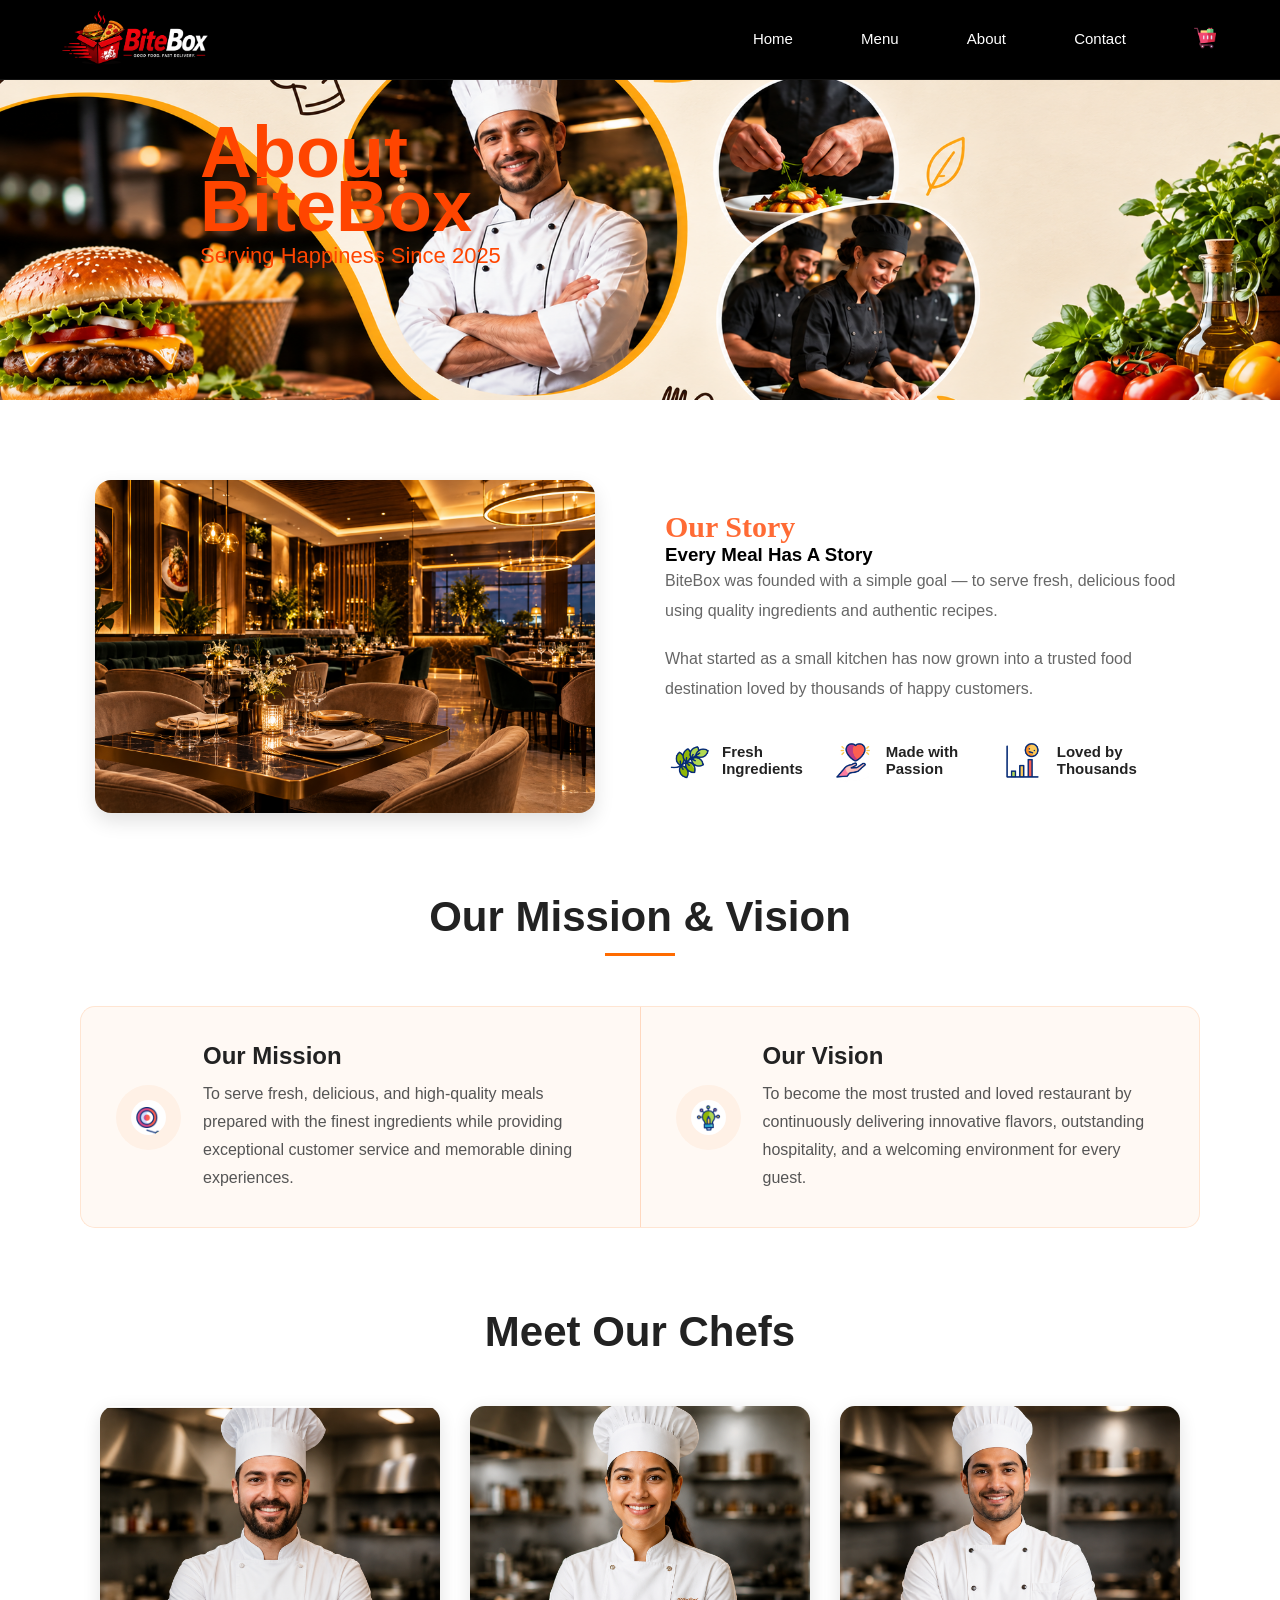
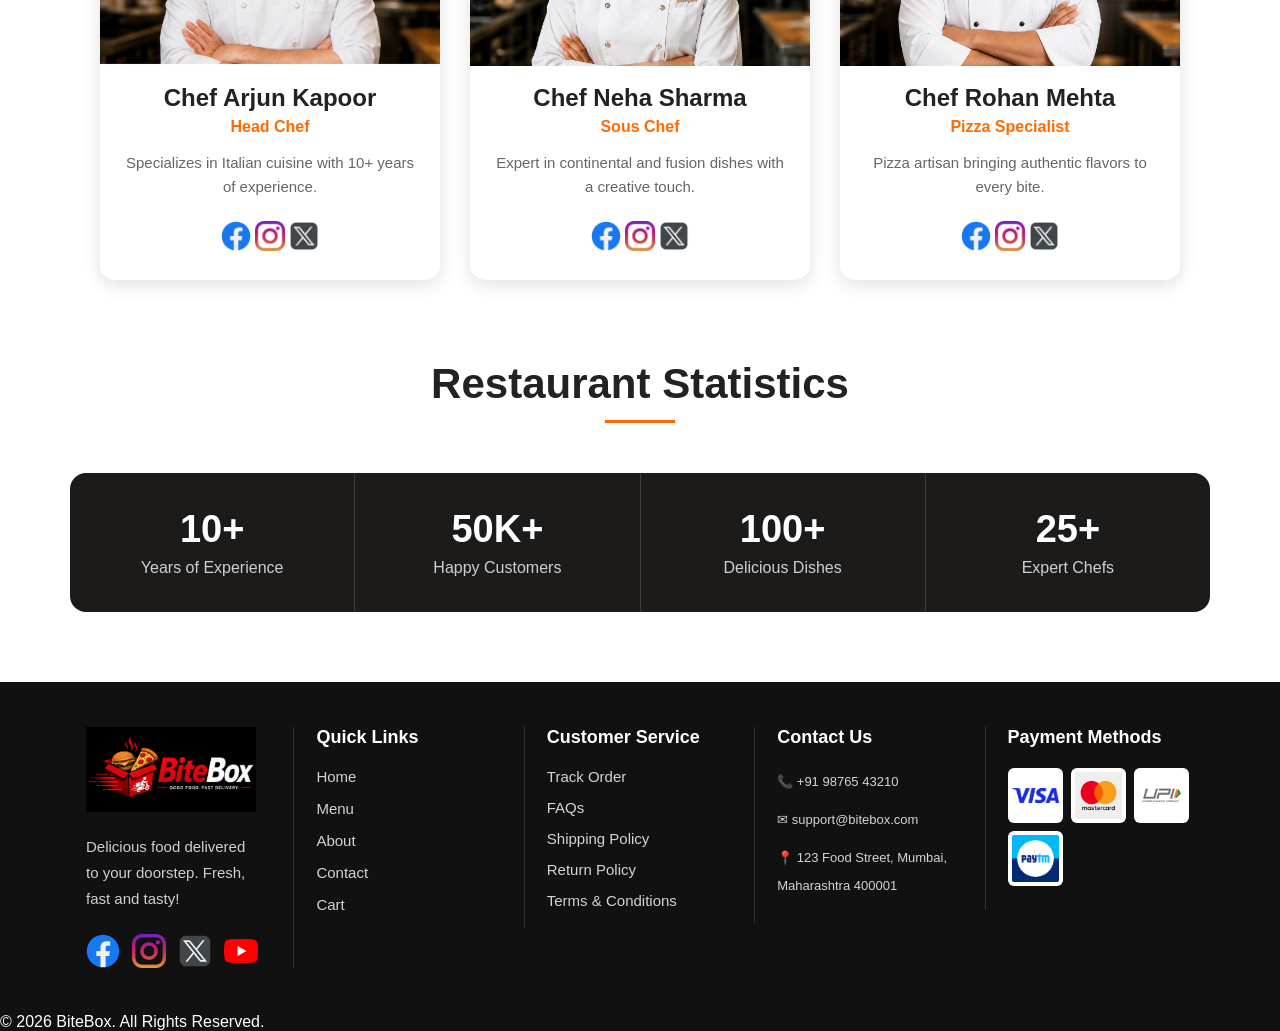
==== about.html @ 3159fd28 "Initial commit" ====
<!DOCTYPE html>
<html lang="en">


<head>
    <meta charset="UTF-8">
    <meta name="viewport" content="width=device-width, initial-scale=1.0">
    <title>About - BiteBox</title>
    <link rel="stylesheet" href="css/style.css">
</head>


<body>
    <header>
        <!--Restaurant Name-->
        <img src="assets/images/logo.png" alt="BiteBox Logo" width="150">


        <!--Navigation Menu-->
        <nav>
            <a href="index.html">Home</a>
            |
            <a href="menu.html">Menu</a>
            |
            <a href="about.html">About</a>
            |
            <a href="contact.html">Contact</a>
            |
            <a href="cart.html">
                
                <img src="assets/icons/cart.png" alt="Cart Icon" width="22" height="22">
            </a>
        </nav>


    </header>






    <!--About Hero section-->
    <section id="about-hero">
        <div class="hero-content">
            <h2>About BiteBox</h2>
            <p> Serving Happiness Since 2025 </p>
        </div>
    </section>

<!--Our story section -->
<section id="story">

    <article>

        <!-- Restaurant Image -->

        <img src="assets/images/restaurant.png" alt="Restaurant">

        <!-- Story Content -->

        <div class="story-content">
            <small>Our Story</small>

            <h3> Every Meal Has
                <span>A Story</span>
            </h3>

            <p> BiteBox was founded with a simple goal —
                to serve fresh, delicious food using quality
                ingredients and authentic recipes.
            </p>

            <p> What started as a small kitchen has now
                grown into a trusted food destination loved
                by thousands of happy customers.
            </p>

            <div class="story-features">

                <article>
                    <img src="assets/icons/fresh.gif" width="45">
                    <h4>Fresh Ingredients</h4>
                </article>

                <article>
                    <img src="assets/icons/heart.gif" width="45">
                    <h4>Made with Passion</h4>
                </article>

                <article>
                    <img src="assets/icons/stat-customer.gif" width="45">
                    <h4>Loved by Thousands</h4>
                </article>

            </div>

        </div>
    </article>
</section>

    <!--Vision and mission Section-->
    <section id="mission-vision">
        <h2>Our Mission & Vision</h2>
        <div>
            <article>
                <img src="assets/icons/mission.gif" alt="mission" width="55" height="55">
                <div>
                <h3>Our Mission</h3>
                <p> To serve fresh, delicious, and high-quality meals
                    prepared with the finest ingredients while providing
                    exceptional customer service and memorable dining
                    experiences.
                </p>
                </div>
            </article>
            <article>
                <img src="assets/icons/vision.gif" alt="vision" width="55" height="55">
                <div>
                <h3>Our Vision</h3>
                <p> To become the most trusted and loved restaurant by
                    continuously delivering innovative flavors, outstanding
                    hospitality, and a welcoming environment for every guest.
                </p>
                </div>
            </article>
        </div>
    </section>


    <!--Meet our chefs section-->
    <section id="chefs">
        <h2>Meet Our Chefs</h2>
        <div>
            <article>
                <img src="assets/images/chef1.png" width="250">
                <h3>Chef Arjun Kapoor</h3>
                <h4>Head Chef</h4>
                <p> Specializes in Italian cuisine with
                    10+ years of experience.
                </p>
                <div>
                    <img src="assets/icons/facebook.png" width="30">
                    <img src="assets/icons/instagram.png" width="30">
                    <img src="assets/icons/twitter.png" width="30">
                </div>
            </article>


            <article>
                <img src="assets/images/chef2.png" width="250">
                <h3>Chef Neha Sharma</h3>
                <h4>Sous Chef</h4>
                <p> Expert in continental and fusion
                    dishes with a creative touch.
                </p>


                <div>
                    <img src="assets/icons/facebook.png" width="30">
                    <img src="assets/icons/instagram.png" width="30">
                    <img src="assets/icons/twitter.png" width="30">
                </div>
            </article>


            <article>
                <img src="assets/images/chef3.png" width="250">
                <h3>Chef Rohan Mehta</h3>
                <h4>Pizza Specialist</h4>
                <p> Pizza artisan bringing authentic
                    flavors to every bite.
                </p>


                <div>
                    <img src="assets/icons/facebook.png" width="30">
                    <img src="assets/icons/instagram.png" width="30">
                    <img src="assets/icons/twitter.png" width="30">
                </div>
            </article>
        </div>
    </section>





    <!--Restaurant's Stats-->
    <section id="statistics">
        <h2>Restaurant Statistics</h2>
        <div>
            <article>
                <h3>10+</h3>
                <p>Years of Experience</p>
            </article>
            <article>
                <h3>50K+</h3>
                <p>Happy Customers</p>
            </article>
            <article>
                <h3>100+</h3>
                <p>Delicious Dishes</p>
            </article>
            <article>
                <h3>25+</h3>
                <p>Expert Chefs</p>
            </article>
        </div>
    </section>




    <!-- Footer -->
<footer>

    <div class="footer-container">

        <!-- Logo / Brand Section -->
        <section class="footer-brand">

            <img src="assets/images/logo.png"
                 alt="BiteBox Logo"
                 class="footer-logo">

            <p>
                Delicious food delivered<br>
                to your doorstep. Fresh,<br>
                fast and tasty!
            </p>

            <div class="footer-socials">

                <a href="#">
                    <img src="assets/icons/facebook.png"
                         alt="Facebook">
                </a>

                <a href="#">
                    <img src="assets/icons/instagram.png"
                         alt="Instagram">
                </a>

                <a href="#">
                    <img src="assets/icons/twitter.png"
                         alt="Twitter">
                </a>

                <a href="#">
                    <img src="assets/icons/youtube.png"
                         alt="YouTube">
                </a>

            </div>

        </section>


        <!-- Quick Links -->
        <section>

            <h3>Quick Links</h3>

            <ul>
                <li>
                    <a href="index.html">Home</a>
                </li>

                <li>
                    <a href="menu.html">Menu</a>
                </li>

                <li>
                    <a href="about.html">About</a>
                </li>

                <li>
                    <a href="contact.html">Contact</a>
                </li>

                <li>
                    <a href="cart.html">Cart</a>
                </li>
            </ul>

        </section>


        <!-- Customer Service -->
        <section>

            <h3>Customer Service</h3>

            <ul>
                <li>Track Order</li>
                <li>FAQs</li>
                <li>Shipping Policy</li>
                <li>Return Policy</li>
                <li>Terms &amp; Conditions</li>
            </ul>

        </section>


        <!-- Contact Information -->
        <section>

            <h3>Contact Us</h3>

            <p>📞 +91 98765 43210</p>

            <p>✉ support@bitebox.com</p>

            <p>
                📍 123 Food Street, Mumbai,<br>
                Maharashtra 400001
            </p>

        </section>


        <!-- Payment Methods -->
        <section>

            <h3>Payment Methods</h3>

            <div class="payment-icons">

                <img src="assets/images/visa.png"
                     alt="Visa">

                <img src="assets/images/mastercard.png"
                     alt="MasterCard">

                <img src="assets/images/upi.png"
                     alt="UPI">

                <img src="assets/images/paytm.png"
                     alt="Paytm">

            </div>

        </section>

    </div>


    <!-- Copyright -->
    <div class="footer-bottom">
        © 2026 BiteBox. All Rights Reserved.
    </div>

</footer>
</body>
</html>
---- css/style.css ----
/* Global Website Styling */

* {
    margin: 0;
    padding: 0;
    box-sizing: border-box;
    font-family: "Poppins", sans-serif;
}




header {
    width: 100%;
    height: 80px;
    padding: 0 60px;
    background: black;
    /* background:#111111; */
    /* background:white; */
    border-bottom: 1px solid rgba(255, 255, 255, .08);

    display: flex;
    justify-content: space-between;
    align-items: center;

    position: sticky;
    top: 0;
    z-index: 1000;
}



.logo {
    width: 170px;
    height: 50px;
}

header nav {
    display: flex;
    align-items: center;
    gap: 28px;

}

header nav a {
    display: flex;
    align-items: center;
    justify-content: center;

    height: 80px;
    padding: 0 4px;

    text-decoration: none;
    color: #ffffff;
    /* color: black; */
    font-size: 15px;
    font-weight: 500;

    border-bottom: 3px solid transparent;
}

.cart-icon img {
    display: block;
    width: 22px;
    height: 22px;
}


.cart-icon:hover img {
    transform: scale(1.1);
}



header nav a:hover {
    color: #ff6b00;
}

/* Active Navigation Link */

nav a.active {
    color: #ff6b00;
}


/* Home Hero Section */

#home-hero {

    background-image: url("../assets/images/banner.png");
    background-repeat: no-repeat;
    background-position: center right;
    background-size: cover;
    height: 430px;
    padding: 55px 80px;

}

#home-hero h1 {
    color: white;
    font-family: "Montserrat", sans-serif;
    font-size: 52px;
    font-weight: 800;
    line-height: 58px;
    width: 650px;
    margin-bottom: 20px;
}

#home-hero h1 span {
    color: #F5A300;
}


/* Home Hero Description */

#home-hero p {
    color: white;
    font-size: 18px;
    line-height: 28px;
    width: 420px;
    margin-bottom: 35px;
}




/* Hero Buttons */

.hero-buttons {
    margin-top: 25px;

}

.hero-buttons a {
    display: inline-block;
    min-width: 180px;
    padding: 15px 30px;
    text-align: center;
    text-decoration: none;
    font-size: 18px;
    font-weight: 600;
    border-radius: 6px;
    transition: 0.3s;

}

.order-btn {
    background-color: #F44336;
    color: white;
    margin-right: 0;
    width: 250px;
    border: 2px solid white;
}

.menu-btn {
    background-color: transparent;
    color: white;
    border: 2px solid white;
    width: 250px;
    margin-left: 20px;
}

.order-btn:hover {
    background-color: #D32F2F;

}

.menu-btn:hover {
    background-color: white;
    color: #222;

}

/*Menu hero bckground */
#menu-hero {
    background-image: url("../assets/images/menu banner.png");
    background-repeat: no-repeat;
    background-position: center;
    background-size: cover;
    height: 320px;
    padding: 50px 80px;
    text-align: center;
    padding-top: 55px;
}


#menu-hero h1 {

    font-family: "Great Vibes", cursive;
    font-size: 56px;
    line-height: 60px;
    font-weight: 400;
    color: white;
    text-align: center;
    text-shadow: 2px 2px 8px rgba(0, 0, 0, 0.5);
    margin-bottom: 10px;

}

/* Menu Hero Description */

#menu-hero p {

    color: white;
    font-size: 20px;
    line-height: 34px;
    width: 700px;
    text-align: center;
    margin: 0 auto 35px;

}

/* Contact Hero Section */

#contact-hero {
    background-image: url("../assets/images/contact-banner.png");
    background-repeat: no-repeat;
    background-position: center;
    background-size: cover;

    height: 320px;
    width: 100%;

    padding: 60px 80px;
    box-sizing: border-box;

    display: flex;
    align-items: center;
}


/* Contact Hero Heading */

#contact-hero h2 {

    color: orangered;
    font-size: 52px;
    font-weight: 700;
    margin-bottom: 10px;

}

/* Highlight 'Us' */

#contact-hero h2 span {

    color: #ff6b00;

}

/* Contact Hero Subtitle */

#contact-hero h3 {

    color: orange;
    font-size: 19px;
    font-weight: 500;
    margin-bottom: 20px;

}

/* Contact Hero Decorative Line */

#contact-hero hr {

    width: 70px;
    height: 4px;
    background-color: #ff6b00;
    border: none;
    border-radius: 10px;
    margin-bottom: 25px;

}

/* Contact Hero Description */

#contact-hero p {

    color: #ffffff;
    font-size: 18px;
    line-height: 30px;
    width: 460px;

}

/* About Hero Section */

#about-hero {

    background-image: url("../assets/images/about-hero.png");

    background-repeat: no-repeat;

    background-position: right center;

    background-size: cover;

    height: 320px;

    padding: 45px 200px;

    text-align: center;

}

/* About Hero Content */

#about-hero .hero-content {

    width: 400px;
    text-align: left;

}



/* About Hero Heading */

#about-hero h2 {

    color: orangered;

    font-family: "Montserrat", sans-serif;

    font-size: 72px;

    font-weight: 700;

    line-height: 54px;

    margin-bottom: 10px;

}



/* About Highlight */

#about-hero h2 span {

    font-family: "Allura", cursive;

    color: #ff6b00;

    font-size: 62px;

    font-weight: 400;

}



/* About Hero Subtitle */

#about-hero p {

    color: orangered;

    font-size: 22px;

    font-weight: 400;

    margin-bottom: 18px;

}

/* Decorative Line */

#about-hero hr {

    width: 45px;

    height: 3px;

    background-color: #ff6b00;

    border: none;

    border-radius: 20px;

}

/* Cart Hero Section */

#cart-hero {

    background-image:
        linear-gradient(rgba(0, 0, 0, 0.55), rgba(0, 0, 0, 0.55)),
        url("../assets/images/cart-hero.png");

    background-repeat: no-repeat;

    background-position: center;

    background-size: cover;

    height: 320px;

    padding: 35px 80px;

    text-align: center;

}


/* Cart Hero Heading */

#cart-hero h1 {

    color: #ffffff;

    font-family: "Lobster", cursive;

    font-size: 58px;

    font-weight: 400;

    text-shadow: 2px 2px 8px rgba(0, 0, 0, 0.5);

    margin-bottom: 20px;

}

.divider {
    text-align: center;
    margin-bottom: 25px;
}


.divider hr {
    display: inline-block;
    width: 120px;
    height: 3px;
    background-color: #ff6b00;
    border: none;
    border-radius: 20px;
    vertical-align: middle;
}


.divider img {
    width: 34px;
    height: 34px;
    margin: 0 15px;
    display: inline-block;
    vertical-align: middle;
}

/* Cart Hero Description */

#cart-hero p {

    color: #ffffff;
    font-size: 16px;
    line-height: 30px;
    width: 720px;
    margin: 0 auto;

}


/* Features Section */
#features {
    background-color: #ffffff;
    padding: 45px 25px;
    display: flex;
    flex-wrap: wrap;
    justify-content: center;
}

/* Section Heading */

#features h2 {
    width: 100%;
    text-align: center;
    font-size: 42px;
    font-weight: 700;
    color: #222222;
    margin-bottom: 40px;
    position: relative;
}

#features h2::after {
    content: "";
    display: block;
    width: 70px;
    height: 3px;
    background-color: #ff6b00;
    margin: 10px auto 0;
}

/* Feature Card */

#features article {
    width: 300px;

    padding: 0 15px;
    display: flex;
    align-items: center;
    border-right: 1px solid #e5e5e5;
}

#features article:last-child {
    border-right: none;
}

/* Feature Icon */

#features article img {
    width: 55px;
    height: 55px;
    margin-right: 20px;
    flex-shrink: 0;
}

/* Feature Content */

#features article div {
    flex: 1;
}

/* Feature Title */
#features article h3 {
    font-size: 18px;
    font-weight: 700;

    color: #000000;
    margin-bottom: 6px;
}

/* Feature Description */
#features article p {
    font-size: 16px;
    color: #3a3939;
    line-height: 21px;
    margin: 0;
}

	
    /* Popular Dishes Section */
#popular-dishes{
    background-color:#ffffff;
    padding:60px 30px;
    display:flex;
    flex-wrap:wrap;
    justify-content:center;
    gap:18px;
}
 
/* Section Heading */
 
#popular-dishes h2{
    width:100%;
    text-align:center;
    font-size:42px;
    font-weight:700;
    color:#222222;
    margin-bottom:22px;
    position:relative;
}



#popular-dishes h2::after{
    content:"";
    display:block;
    width:70px;
    height:3px;
    background-color:#ff6b00;
    margin:10px auto 0;
}

/* Dish Card */

#popular-dishes article{
    width:225px;
    background-color:#ffffff;
    border-radius:14px;
    overflow:hidden;
    box-shadow:0 3px 12px rgba(0,0,0,0.12);
}

/* Food Image */

#popular-dishes article img{
    width:100%;
    height:135px;
    object-fit:cover;
    display:block;
}

/* Dish Name */

#popular-dishes article h3{
    font-size:18px;
    font-weight:700;
    color:#222222;
    margin:10px 12px 6px;
}

/* Rating & Price */

#popular-dishes .details{
    display:flex;
    justify-content:space-between;
    align-items:center;
    padding:0 12px 10px;
}

/* Ratings */

#popular-dishes .ratings{
    color:#f5b301;
    font-size:18px;
    font-weight:600;
    margin:0;
}

/* Review Count */
#popular-dishes .ratings small{
    color:#666666;
    font-size:12px;
}

/* Price */
#popular-dishes .price{
    color:#f44336;
    font-size:20px;
    font-weight:700;
    margin:0;
}
/* Hover Effect */
#popular-dishes article:hover{
    box-shadow:0 8px 22px rgba(0,0,0,0.18);
}


/* Offer Section */

#offer{
    width:95%;
    height:250px;
    margin:70px auto;
    padding:28px 55px;
    box-sizing:border-box;
    background-image:url("../assets/images/banner1.png");
    background-repeat:no-repeat;
    background-size:100% 100%;
    background-position:center;
    border-radius:20px;
}
/* Offer Content */
.offer-content{
    width:38%;
}
/* Heading */
.offer-content h2{
    font-size:34px;
    font-weight:800;
    color:#ffffff;
    line-height:1.15;
    margin-bottom:15px;
}

.offer-content h2 span{
    background:linear-gradient(180deg,#ffffff 0%,#fff9d8 25%,#ffe47a 55%,#ffc107 80%,#ff9800 100%);
    -webkit-background-clip:text;
    -webkit-text-fill-color:transparent;
    background-clip:text;
}

/* Description */
.offer-content p{
    font-size:18px;
    color:#ffffff;
    line-height:1.5;
    margin-bottom:10px;
}

.offer-content strong{
    color:#ffb400;
}

/* Button */
.offer-content a{
    display:inline-block;
    margin-top:8px;
    padding:12px 32px;
    background:#ff3b30;
    color:#ffffff;
    text-decoration:none;
    font-size:17px;
    font-weight:600;

 border-radius:8px;
    width: 200px;
    text-align: center;
}

.offer-content a:hover{
    background-color: #D32F2F;
}

#reviews{
    background:#ffffff;
    padding:60px 30px;
    display:flex;
    flex-wrap:wrap;
    justify-content:center;
    gap:22px;
}

/* Section Heading */

#reviews h2{
    width:100%;
    text-align:center;
    font-size:42px;
    font-weight:700;
    color:#222222;
    margin-bottom:30px;
    position:relative;
}

#reviews h2::after{
    content:"";
    display:block;
    width:70px;
    height:3px;
    background:#ff6b00;
    margin:10px auto 0;
}

/* Review Card */

#reviews article{
    width:330px;
    background:#ffffff;
    padding:22px 20px 18px;
    border-radius:12px;
    box-shadow:0 3px 12px rgba(0,0,0,0.12);
    position:relative;
}

/* Quote Icon */

#reviews article::before{
    content:"❝";
    position:absolute;
    top:-14px;
    left:18px;
    font-size:42px;
    color:#ff3b30;
    background:#ffffff;
    line-height:1;
    padding:0 4px;
}

/* Review Text */

#reviews article>p{
    font-size:15px;
    color:#444444;

    line-height:22px;
    margin:0 0 14px;
}

/* Customer Section */

#reviews .customer{
    display:flex;
    align-items:center;
}

/* Customer Image */

#reviews .customer img{
    width:46px;
    height:46px;
    border-radius:50%;
    object-fit:cover;
    margin-right:10px;
}

/* Customer Name */

#reviews .customer h3{
    font-size:17px;
    font-weight:700;
    color:#222222;
    margin:0 0 4px;
}

/* Rating */

#reviews .customer span{
    color:#f5b301;
    font-size:16px;
}

/* Hover Effect */

#reviews article:hover{
    box-shadow:0 8px 20px rgba(0,0,0,0.18);
}

/* Newsletter Section */

#newsletter{
    width:100%;
    margin:10px 0 0;
    padding:10px 65px;
    background:linear-gradient(to right,#f44336,#e53935,#d32f2f);
    display:flex;
    justify-content:space-between;
    align-items:center;
    box-sizing:border-box;
}

/* Left Content */

.newsletter-content{
    display:flex;
    align-items:center;
    gap:30px;
}

/* Mail Icon */

.newsletter-content img{
    width:55px;
    height:55px;
    background:#ffffff;
    border-radius:50%;
    padding:8px;
}

/* Heading */
.newsletter-content h2{
    font-size:28px;
    font-weight:700;
    color:#ffffff;
    margin-bottom:2px;
    line-height:1.1;
}

/* Description */
.newsletter-content p{
    font-size:15px;
    color:#ffeaea;
    line-height:20px;
    margin:0;
}

/* Newsletter Form */
.newsletter-form{
    display:flex;
    align-items:center;
}

/* Email Input */
.newsletter-form input{
    width:300px;
    height:38px;
    border:none;
    outline:none;
    padding:0 14px;
    font-size:14px;
    border-radius:4px 0 0 4px;
}

/* Subscribe Button */
.newsletter-form button{
    height:38px;
    padding:0 24px;
    border:none;
    background:#111111;
    color:#ffffff;
    font-size:14px;
    font-weight:600;
    cursor:pointer;
    border-radius:0 4px 4px 0;
}

/* Newsletter Image */
.newsletter-image img{
    width:140px;
    height:auto;
    display:block;
}

/* Hover Effect */

.newsletter-form button:hover{
    background:#000000;
}

/* Browse Categories Section */

#categories{
    background-color:#ffffff;
    padding:60px 30px;
    text-align:center;
}

/* Section Heading */
#categories h2{
    font-size:42px;
    font-weight:700;
    color:#222222;
    margin-bottom:45px;
}

#categories h2 span{
    display:inline-block;
    width:70px;
    height:3px;
    background:#ff3b30;
    vertical-align:middle;
    margin:10px 50px;
    position:relative;
}

#categories h2 span::before{
    content:"";
    width:8px;
    height:8px;
    background:#ff3b30;
    border-radius:50%;
    position:absolute;
    top:-2px;
}

#categories h2 span:first-child::before{
    right:-12px;
}

#categories h2 span:last-child::before{
    left:-12px;
}

/* Categories Container */
#categories div{
    display:flex;
    justify-content:center;
    align-items:flex-start;
    flex-wrap:wrap;
    gap:55px;
}
/* Category Item */
#categories article{
    text-align:center;
}

/* Category Icon */

#categories article img{
    width:100px;
    height:90px;
    padding:10px;
    background:#ffffff;
    border:2px solid #f2f2f2;
    border-radius:50%;
    object-fit:contain;
    box-shadow:0 4px 12px rgba(0,0,0,0.12);
    margin-bottom:15px;
}

/* Category Name */

#categories article h3{
    font-size:20px;
    font-weight:600;
    color:#333333;
}

/* Hover Effect */

#categories article img:hover{
    box-shadow:0 8px 18px rgba(0,0,0,0.18);
}

/* Menu Items Section */

#menu-items{
    background:#ffffff;
    padding:60px 25px;
    text-align:center;
}

/* Section Heading */

#menu-items h2{
    font-size:42px;
    font-weight:700;
    color:#222222;
    margin-bottom:40px;
}

#menu-items h2 span{
    display:inline-block;
    width:30px;
    height:3px;
    background:#ff3b30;
    margin:0 15px;
    position:relative;
    vertical-align:middle;
}

#menu-items h2 span::before{
    content:"";
    width:8px;
    height:8px;
    background:#ff3b30;
    border-radius:50%;
    position:absolute;
    top:-2px;
}

#menu-items h2 span:first-child::before{
    right:-12px;
}

#menu-items h2 span:last-child::before{
    left:-12px;
}

/* Menu Items Container */

#menu-items > div{
    display:flex;
    justify-content:center;
    flex-wrap:wrap;
    gap:18px;
}

/* Menu Item Card */

#menu-items article{
    width:235px;
    background:#ffffff;
    border:1px solid #ececec;
    border-radius:10px;
    overflow:hidden;
    box-shadow:0 3px 10px rgba(0,0,0,0.10);
    text-align:left;
    position:relative;
    margin: 10px;
}

/* Badge */

.tag{
    position:absolute;
    top:8px;
    left:8px;
    background:#e53935;
    color:#ffffff;
    padding:4px 10px;
    font-size:11px;
    font-weight:600;
    border-radius:20px;
}

.spicy{
    background:#ff5722;
}

/* Food Image */

#menu-items article img{
    width:100%;
    height:130px;
    object-fit:cover;
    display:block;
}

/* Food Name */

#menu-items article h3{
    font-size:17px;
    font-weight:600;
    color:#333333;
    margin:10px;
}

/* Rating */

.rating{
    margin:0 10px 8px;
    color:#f5b301;
    font-size:15px;
}

.rating small{
    color:#666666;
    font-size:12px;
}

.price{
    margin:0 10px 12px;
    font-size:20px;
    font-weight:700;
    color:#333333;
}
#menu-items article button{
    width:calc(100% - 20px);
    margin:0 10px 12px;
    padding:9px 0;
    background:#ffffff;
    color:#ff4d4d;
    border:1px solid #ff4d4d;
    border-radius:6px;
    cursor:pointer;
    display:flex;
    justify-content:center;
    align-items:center;
    gap:8px;
    font-size:14px;
    font-weight:600;
}

#menu-items article button img{
    width:14px;
    height:14px;
}

#menu-items article:hover{
    box-shadow:0 8px 18px rgba(0,0,0,0.18);
}

#story{
    background:#ffffff;
    padding:80px 70px;
}

/* Layout */

#story>article{
    display:flex;
    justify-content:center;
    align-items:center;
    gap:70px;
}

/* Restaurant Image */

#story>article>img{
    width:500px;
    border-radius:16px;
    box-shadow:0 8px 20px rgba(0,0,0,.12);
}

/* Right Content */

.story-content{
    width:520px;
}

/* Small Heading */

.story-content small{
    color:#ff6b35;
    font-size:30px;
    font-weight:800;
    font-family:"Allura",cursive;
}

/* Main Heading */

.story-content h2{
    font-size:40px;
    color:#222;
    line-height:58px;
    margin:8px 0 20px;
}

.story-content h2 span{
    color:#ff6b35;
    font-family:"Allura",cursive;
    font-size:56px;
    font-weight:400;
}

/* Paragraph */

.story-content p{
    color:#666;
    font-size:16px;

    line-height:30px;
    margin-bottom:18px;
}



/* Feature Section */

.story-features{
    display:flex;
    justify-content:space-between;
    margin-top:35px;
}



/* Feature */

.story-features article{
    display:flex;
    align-items:center;
    gap:12px;
}



/* Circular Icon */
.feature-icon{
    width:58px;
    height:58px;

   border-radius:50%;
    background:#fff2ea;
    display:flex;
    justify-content:center;
    align-items:center;
}

.feature-icon img{
    width:26px;
    height:26px;
}

/* Feature Heading */

.story-features h4{
    font-size:15px;
    color:#222;
    margin-bottom:2px;
}

/* Feature Text */

.story-features article p{
    margin:0;
    font-size:14px;
    color:#555;
    line-height:20px;
}

#mission-vision{
    background:#ffffff;
    padding:0px 80px;
}

/* Section Heading */

#mission-vision>h2{
    text-align:center;
    font-size:42px;
    font-weight:700;
    color:#222222;
    margin-bottom:50px;
    position:relative;
}

#mission-vision>h2::after{
    content:"";
    display:block;
    width:70px;
    height:3px;
    background:#ff6b00;
    margin:12px auto 0;
}

/* Cards Container */

#mission-vision>div{
    display:flex;
    justify-content:center;
}

/* Card */

#mission-vision article{
    flex:1;
    display:flex;
    align-items:center;
    gap:22px;

    background:#fff9f4;
    padding:35px;

    border:1px solid #ffe5d2;
}

#mission-vision article:first-child{
    border-radius:15px 0 0 15px;
    border-right:none;
}

#mission-vision article:last-child{
    border-radius:0 15px 15px 0;
}

/* Divider */

#mission-vision article:last-child{
    border-left:1px solid #ffd8bf;
}

/* Icon */

#mission-vision article img{
    width:65px;
    height:65px;
    background:#fff1e6;
    border-radius:50%;
    padding:15px;
    box-sizing:border-box;
}

/* Card Heading */

#mission-vision article h3{
    font-size:24px;
    color:#222222;
    margin-bottom:10px;
}

/* Description */

#mission-vision article p{
    color:#555555;
    font-size:16px;
    line-height:28px;
}

#chefs{
    background:#ffffff;
    padding:80px 70px;
    text-align:center;
}
/* Small Heading */
#chefs>small{
    display:block;
    font-family:"Allura",cursive;

    font-size:44px;
    color:#ff6b00;
    margin-bottom:5px;
    font-weight: 400;
}

/* Main Heading */

#chefs>h2{
    font-size:42px;
    color:#222222;
    font-weight:700;
    margin-bottom:50px;
}

#chefs>h2 span{
    color:#ff6b00;
    font-family:"Allura",cursive;
    font-size:52px;
    font-weight:500;
}

/* Cards Container */

#chefs>div{
    display:flex;
    justify-content:center;
    gap:30px;
}

/* Chef Card */

#chefs article{
    width:340px;
    background:#ffffff;
    border-radius:15px;
    overflow:hidden;
    box-shadow:0 5px 18px rgba(0,0,0,.12);
    padding-bottom:25px;
}

/* Chef Image */

#chefs article>img{
    width:100%;
    height:260px;
    object-fit:cover;
    display:block;
}

/* Chef Name */

#chefs article h3{
    font-size:24px;
    color:#222222;
    margin:18px 0 6px;
}

/* Designation */
#chefs article h4{
    font-size:16px;
    color:#ff6b00;
    margin-bottom:15px;
}

/* Description */
#chefs article p{
    color:#666666;
    font-size:15px;
    line-height:24px;
    padding:0 25px;
    margin-bottom:22px;
}

/* Social Icons */
.chef-social{
    display:flex;
    justify-content:center;
    gap:18px;
}

/* Icons */
.chef-social img{
    width:20px;
    height:20px;
}

#statistics{
    background:#ffffff;
    padding:0px 70px;
}

#statistics>h2{
    text-align:center;
    font-size:42px;
    font-weight:700;
    color:#222222;
    margin-bottom:50px;
    position:relative;
}
#statistics>h2::after{
    content:"";
    display:block;
    width:70px;
    height:3px;
    background:#ff6b00;
    margin:12px auto 0;
}


/* Statistics Container */

#statistics>div{
    display:flex;
    justify-content:center;

    background:#1d1b1a;

    border-radius:16px;

    overflow:hidden;
}

/* Statistic Card */

#statistics article{
    flex:1;
    text-align:center;
    padding:35px 20px;
    border-right:1px solid rgba(255,255,255,.15);
}

#statistics article:last-child{
    border-right:none;
}

/* Icon */

#statistics article img{
    width:42px;
    height:42px;
    margin-bottom:15px;
}

/* Number */

#statistics article h3{
    font-size:38px;
    color:#ffffff;
    font-weight:700;
    margin-bottom:8px;
}



/* Text */

#statistics article p{
    font-size:16px;
    color:#d0d0d0;
    margin:0;
}

#contact-info{
    background:#ffffff;
    padding:80px 60px;
}
#contact-info .section-title{

 text-align:center;
    margin-bottom:50px;
}

/* Small Heading */

#contact-info .section-title h4{
    color:#ff6b00;
    font-size:24px;
    font-family:"Allura",cursive;
    font-weight:400;
    margin-bottom:6px;
    position:relative;
    display:inline-block;
}

#contact-info .section-title h4::before,
#contact-info .section-title h4::after{
    content:"";
    width:55px;
    height:2px;
    background:#ff6b00;
    position:absolute;
    top:50%;
}

#contact-info .section-title h4::before{
    right:105%;
}

#contact-info .section-title h4::after{
    left:105%;
}

/* Main Heading */
#contact-info .section-title h2{
    font-size:44px;
    font-weight:700;
    color:#222222;
}

/* Cards Container */
.contact-container{
    display:flex;
    justify-content:center;
    gap:28px;
}

/* Contact Card */
.contact-container article{
    width:280px;
    background:#ffffff;
    text-align:center;
    padding:35px 25px;
    border-radius:14px;
    box-shadow:0 5px 18px rgba(0,0,0,.10);
    height: 300px;
}

/* Main Icons */

.contact-container article>img:first-child{
    width:70px;
    height:70px;
    background:#fff2e8;
    padding:18px;
    box-sizing:border-box;
    border-radius:50%;
    margin-bottom:20px;
}

/* Card Heading */

.contact-container article h3{
    font-size:20px;
    color:#222222;
    margin-bottom:15px;
}

/* Card Details */

.contact-container article p{
    font-size:15px;
    color:#555555;
    line-height:28px;
    margin:0;
}

/* Social Icons */

.contact-container article a{
    text-decoration:none;
    margin:0 5px;
    display:inline-block;
}

.contact-container article a img{
    width:30px;
    height:30px;
    margin-top:8px;
}

/* Card Hover */

.contact-container article:hover{
    box-shadow:0 10px 25px rgba(0,0,0,.15);
}

/* Contact Details Section */
#contact-details{
    width:95%;
    /* margin:60px auto; */
    margin-top: 60px;
    margin-left: 30px;
    background:#fff8f4;
    padding:30px;
    border-radius:18px;
    display:flex;
    justify-content:space-between;
    align-items:stretch;
    gap:35px;
    box-sizing:border-box;
}

/*================ Left Column =================*/
.left-column{
    width:40%;
    display:flex;
    flex-direction:column;
}

/* Business Hours Card */

.business-card{
    /* background:#ffffff; */
    padding:22px;
    border-radius:14px;
    /* box-shadow:0 4px 12px rgba(0,0,0,.08); */
}

/* Heading */

.business-card h2{
    font-size:30px;
    font-weight:700;
    color:#222222;
    margin-bottom:10px;
}

/* Orange Line */

.business-card hr{
    width:55px;
    height:3px;
    background:#ff6b00;
    border:none;
    margin-bottom:20px;
}

/* Content */

.business-content{
    display:flex;
    gap:18px;
    align-items:flex-start;
}

/* Clock Icon */

.business-content img{
    width:48px;
    height:48px;
    margin-top:5px;
}

/* Table */

.business-card table{
    width:100%;
    border-collapse:collapse;
}

.business-card td{
    padding:10px 0;
    font-size:14px;
    color:#555555;
}

.business-card td:last-child{
    text-align:right;
    font-weight:600;
    color:#222222;
}
/*================ Event Card =================*/
.event-card{
    margin-top:15px;
    background:#fff4ee;
    border-radius:14px;
    padding:18px;
    display:flex;
    align-items:center;
    gap:18px;
    flex:1;
    border-style: solid;
    border-color: white;
}

.event-card img{
    width:58px;
    height:58px;
    background:white;
    padding:14px;
    border-radius:50%;
    box-sizing:border-box;
    flex-shrink:0;
}

/* Event Heading */

.event-card h3{
    font-size:22px;
    color:#222222;
    margin-bottom:8px;
}

/* Event Text */

.event-card p{
    font-size:14px;
    color:#666666;
    line-height:22px;
    margin-bottom:15px;
}

/* Button */

.event-card a{
    display:inline-block;
    background:#ff6b00;
    color:#ffffff;
    text-decoration:none;
    padding:10px 24px;
    border-radius:30px;
    font-size:14px;
    font-weight:600;
}

/*================ Right Column =================*/

.right-column{
    width:66%;
    /* background:#ffffff; */
    padding:22px;
    border-radius:14px;
    /* box-shadow:0 4px 12px rgba(0,0,0,.08); */
}

/* Heading */

.right-column h2{
    font-size:30px;
    font-weight:700;
    color:#222222;
    margin-bottom:10px;
}

/* Orange Line */

.right-column hr{
    width:55px;
    height:3px;
    background:#ff6b00;
    border:none;
    margin-bottom:20px;
}
/*================ Form =================*/

.form-row{
    display:flex;
    gap:20px;
    margin-bottom:15px;
}
.form-row input{
    width:50%;
    height:50px;
    padding:0 14px;
    border:1px solid #e5e5e5;
    border-radius:5px;
    font-size:14px;
    font-family:Poppins,sans-serif;
    box-sizing:border-box;
    outline:none;
}
textarea{
    width:100%;
    height:120px;
    padding:14px;
    border:1px solid #e5e5e5;
    border-radius:5px;
    resize:none;
    margin-bottom:15px;
    font-size:14px;
    font-family:Poppins,sans-serif;
    box-sizing:border-box;
    outline:none;
}

/* Focus */

.form-row input:focus,
textarea:focus{
    border-color:#ff6b00;
}

/* Button */

button{
    width:100%;
    height:42px;
    background:#ff6b00;
    color:#ffffff;
    border:none;
    border-radius:5px;
    font-size:14px;
    font-weight:600;
    font-family:Poppins,sans-serif;
    cursor:pointer;
}

/* Hover Effects */
.event-card a:hover,
button:hover{
    background:#e65c00;
}

/*================ Google Map Section =================*/
#google-map{
    background:#ffffff;
    padding:100px 50px 70px;
}
#google-map .section-title{
    text-align:center;
    margin-bottom:30px;
}
#google-map .section-title h4{
    color:#ff6b00;
    font-size:28px;
    font-family:"Allura",cursive;
    font-weight:400;
    display:inline-block;
    position:relative;
    margin-bottom:8px;
}
 
#google-map .section-title h4::before,
#google-map .section-title h4::after{
    content:"";
    width:55px;
    height:2px;
    background:#ff6b00;
    position:absolute;
    top:50%;
}

#google-map .section-title h4::before{
    right:110%;
}
 
#google-map .section-title h4::after{
    left:110%;
}
#google-map .section-title h2{
    font-size:40px;
    color:#222222;
    margin-bottom:12px;
}
 
#google-map .section-title p{
    font-size:15px;
    color:#666666;
    line-height:24px;
    max-width:650px;
    margin:auto;
}
 
#google-map iframe{
    width:100%;
    height:380px;
    display:block;
    border:none;
    border-radius:16px;
    overflow:hidden;
    box-shadow:0 8px 20px rgba(0,0,0,.12);
}


/* Shopping Cart Section */

#cart-details{
    width:92%;
    margin:60px auto 30px;
    display:flex;
    justify-content:space-between;
    align-items:flex-start;
    gap:30px;
}

#shopping-cart{
    width:65%;
    background:#ffffff;
    border:1px solid #ececec;
    border-radius:14px;
    overflow:hidden;
}

#shopping-cart table{
    width:100%;
    border-collapse:collapse;
}

#shopping-cart thead{
    background:#fff6ef;
}

#shopping-cart th{
    padding:20px 15px;
    font-size:18px;
    font-weight:600;
    color:#222;
    text-align:center;
}

#shopping-cart th:first-child{
    width:40%;
    text-align:center;
}
#shopping-cart td:first-child{
    width:40%;
    text-align:left;
}

#shopping-cart td{
    padding:16px;
    border-top:1px solid #ececec;
    vertical-align:middle;
    text-align:center;
}

.cart-item{
    display:flex;
    align-items:center;
    gap:16px;
}

cart-item img{
    width:90px;
    height:62px;
    object-fit:cover;
    border-radius:8px;
}

.cart-item h3{
    font-size:18px;
    font-weight:600;
    color:#222;
    margin-bottom:5px;
}



.cart-item p{
    font-size:14px;
    color:#666;
    line-height:21px;
}


#shopping-cart td:nth-child(2),
#shopping-cart td:nth-child(4){
    font-size:18px;
    font-weight:600;
    color:#333;
}

#shopping-cart td:last-child img{
    width:22px;
    height:22px;
    cursor:pointer;
}

#shopping-cart tbody tr:hover{
    background:#fffdfb;
}

#order-summary{
    width:35%;
    background:#ffffff;
    border:1px solid #ececec;
    border-radius:14px;
    padding:24px;
    height: 385px;
}
#order-summary h2{
    font-size:20px;
    margin-bottom:25px;
    color:#222;
}
#order-summary p{
    display:flex;
    justify-content:space-between;
    align-items:center;
    margin-bottom:16px;
    font-size:16px;
}
Style the order summary  section


#order-summary hr{
    margin:22px 0;
    border:none;
    border-top:1px dashed #ddd;
}

#order-summary h3{
    display:flex;
    justify-content:space-between;
    align-items:center;
    font-size:18px;
    margin-bottom:25px;
}

#order-summary h3 span:last-child{
    color:#ff6600;
    font-size:20px;
}

#order-summary button{
    width:100%;
    height:54px;

    display:flex;
    justify-content:center;
    align-items:center;

    border:none;
    border-radius:8px;

    background:#ff6b00;
    color:#ffffff;

    font-size:18px;
    font-weight:600;
    font-family:'Poppins', sans-serif;

    cursor:pointer;
}

#order-summary p:last-child{
    justify-content:center;
    gap:8px;
    margin-top:16px;
    font-size:14px;
    color:#777;
}

#cart-actions{
    width:92%;
    margin:25px auto 60px;

    display:flex;
    justify-content:flex-start;
    align-items:center;
    gap:250px;
}

#cart-actions a,
#cart-actions button{
    width:220px;
    height:56px;
    display:flex;
    justify-content:center;
    align-items:center;
    gap:10px;
    border-radius:8px;
    font-size:18px;
    font-weight:500;
}

#cart-actions a img,
#cart-actions button img{
    width:20px;
    height:20px;
    object-fit:contain;
    flex-shrink:0;
}

#cart-actions a{
    width:260px;
    height:56px;
    display:flex;
    justify-content:center;
    align-items:center;
    gap:10px;
    padding:0 20px;

    background:#ffffff;
    border:1px solid #dddddd;
    border-radius:8px;
    text-decoration:none;
    color:#333333;
    font-size:18px;
    font-weight:500;
    white-space:nowrap;
}

#cart-actions a:hover{
    background:#fafafa;
}

#cart-actions button{
    display:flex;
    align-items:center;
    justify-content:center;
    gap:10px;
    padding:14px 22px;
    background:#fff5f5;
    color:#ff4d4d;
    border:1px solid #ffd5d5;
    border-radius:8px;
    font-size:18px;
    font-weight:500;
    cursor:pointer;
    transition:.3s;
}

#cart-actions button:hover{
    background:#ffeaea;
}


footer{
    background:#111111;
    color:#ffffff;
    margin-top:70px;
}

/* Main Footer Layout */

.footer-container{
    width:90%;
    margin:auto;
    padding:45px 0;
    display:flex;
    justify-content:space-between;
    align-items:flex-start;
}

/* Footer Columns */

.footer-container section{
    width:20%;
    padding:0 22px;
    border-right:1px solid rgba(255,255,255,.15);
}

.footer-container section:last-child{
    border-right:none;
}

.footer-container section:first-child > img{
    width:170px;
    height:auto;
    margin-bottom:18px;
}

.footer-container section:first-child p{
    color:#cfcfcf;
    font-size:15px;
    line-height:26px;
    margin-bottom:22px;
}

.footer-socials{
    display:flex;
    align-items:center;
    gap:12px;
}

.footer-socials a{
    display:flex;
}

.footer-socials img{
    width:34px;
    height:34px;
    transition:.3s;
}

.footer-container h3{
    font-size:18px;
    font-weight:600;
    color:#ffffff;
    margin-bottom:20px;
}


.footer-container ul{
    list-style:none;
}

.footer-container ul li{
    margin-bottom:14px;
}

.footer-container ul li a{
    color:#d4d4d4;
    text-decoration:none;
    font-size:15px;
    transition:.3s;
}


.footer-container ul li a:hover{
    color:#ff6b00;
}

/* Customer Service */

.footer-container section:nth-child(3) li{
    color:#d4d4d4;
    font-size:15px;
    cursor:pointer;
    transition:.3s;
}

.footer-container section:nth-child(3) li:hover{
    color:#ff6b00;
}



.footer-container section:nth-child(4) p{
    color:#d4d4d4;
    font-size:13px;
    line-height:28px;
    margin-bottom:10px;
}



.payment-icons{
    display:flex;
    gap:8px;
    flex-wrap:wrap;
}

.payment-icons img{
    width:55px;
    height:auto;
    background:#ffffff;
    padding:4px;
    border-radius:6px;
}
footer > p{
    border-top:1px solid rgba(255,255,255,.15);
    text-align:center;
    color:#bdbdbd;
    padding:18px 0;
    font-size:15px;
}

/* =========================================================
   MOBILE RESPONSIVE
========================================================= */

@media (max-width: 600px) {

    .menu-modal-content {
        width: 94%;

        padding: 20px 18px;
    }

    .modal-header h2 {
        font-size: 20px;

        margin-bottom: 14px;
    }

    #menu-form .form-row {
        flex-direction: column;

        gap: 10px;

        margin-bottom: 10px;
    }

    #menu-form input {
        height: 38px;
    }

    .form-actions {
        margin-top: 10px;
    }

    .form-actions button {
        padding: 0 14px;
    }
}




/* Update and Delete Icons */

#menu-items article {
    position: relative;
}

#menu-items article .menu-actions {
    position: absolute;
    right: 20px;
    bottom: 68px;

    display: flex;
    align-items: center;
    gap: 12px;

    margin: 0;
}

#menu-items article .menu-actions button {
    width: auto;
    height: auto;
    margin: 0;
    padding: 0;

    border: none;
    background: transparent;
    border-radius: 0;

    cursor: pointer;
}

#menu-items article .menu-actions button img {
    width: 22px;
    height: 22px;
    object-fit: contain;
}

#menu-items article .menu-actions button:hover {
    background: transparent;
}




/* ====================================================== Tablet Responsive ============================================*/

/*=================== Responsive Header =====================*/

@media (max-width:1200px) {

    header {
        padding: 0 25px;
    }

    .logo {
        width: 145px;
    }

    header nav {
        gap: 14px;
    }

    header nav a {
        font-size: 14px;
    }

    header nav a img {
        width: 18px;
        height: 18px;
    }




    /*=================== Responsive Home page =====================*/

    /* ===========================  Hero Section =========================== */

    #home-hero {

        height: 400px;

        padding: 55px 45px;

        background-image: url("../assets/images/home-hero-tablet.png");

        background-size: cover;

        /* background-position: center right; */
        background-position: 100% 70%;

        background-repeat: no-repeat;

    }

    #home-hero h1 {

        width: 420px;

        font-size: 42px;

        line-height: 50px;

        margin-bottom: 18px;

    }

    #home-hero p {

        width: 340px;

        font-size: 17px;

        line-height: 28px;

        margin-bottom: 28px;

    }

    .hero-buttons {

        display: flex;

        gap: 18px;

    }

    .hero-buttons a {

        width: 200px;

        min-width: 200px;

        height: 55px;

        font-size: 17px;

    }

    .menu-btn {
        margin-left: 0;
    }

    /*==========================================
        Features Section - Tablet
===========================================*/
    #features {

        display: grid;

        grid-template-columns: repeat(auto-fit, minmax(320px, 1fr));

        gap: 45px 35px;

    }

    #features h2 {

        grid-column: 1 / -1;

        font-size: 52px;

        margin-bottom: 10px;

    }

    #features article {

        width: 100%;

        padding: 0;

        border-right: none;

        display: flex;

        align-items: flex-start;

    }

    #features article img {

        width: 60px;

        height: 60px;

        margin-right: 18px;

    }

    #features article h3 {

        font-size: 24px;

        margin-bottom: 10px;

    }

    #features article p {

        font-size: 17px;

        line-height: 28px;

    }

    /* Popular dishes Section */

    #popular-dishes {

        padding: 60px 40px;

        gap: 25px;

    }

    #popular-dishes h2 {

        font-size: 36px;

        margin-bottom: 30px;

    }

    #popular-dishes article {

        width: 280px;

    }

    #popular-dishes article img {

        height: 170px;

    }

    /*==========================================
      Today's Offer - Tablet
===========================================*/
    #offer {
        height: fit-content;

        background-image: url("../assets/images/offer-banner-tablet.png");

        background-size: cover;

        background-position: 90% center;

        background-repeat: no-repeat;
    }

    #offer {
        position: relative;
        overflow: hidden;
    }

    #offer::before {

        content: "";

        position: absolute;

        top: 0;
        left: 0;

        width: 55%;
        height: 100%;

        background: linear-gradient(to right,
                rgba(0, 0, 0, 0.85) 0%,
                rgba(0, 0, 0, 0.75) 45%,
                rgba(0, 0, 0, 0.35) 80%,
                rgba(0, 0, 0, 0) 100%);

        z-index: 1;
    }

    .offer-content {
        position: relative;
        z-index: 2;
    }


    .offer-content h2 {
        font-size: 30px;
    }

    /*==========================================
        Newsletter - Tablet
===========================================*/



    #newsletter {

        flex-direction: column;

        align-items: center;

        justify-content: center;

        text-align: center;

        padding: 35px 40px;

        min-height: 260px;

        gap: 25px;

    }

    .newsletter-content {

        flex-direction: column;

        align-items: center;

        gap: 15px;

    }

    .newsletter-content img {

        width: 65px;

        height: 65px;

    }

    .newsletter-content h2 {

        font-size: 34px;

    }

    .newsletter-content p {

        font-size: 17px;

        line-height: 28px;

    }

    .newsletter-form {

        display: flex;

        justify-content: center;

        gap: 15px;

    }

    .newsletter-form input {

        width: 320px;

    }

    .newsletter-form button {

        width: 160px;

    }

    .newsletter-image {

        display: none;

    }

    /*==========================================  Responsive Menu Page  ===========================================*/

    /*==========================================  Menu Hero - Tablet ===========================================*/

    #menu-hero {

        height: 400px;
        padding: 50px 40px;
        background-size: cover;
        background-position: center;
    }

    #menu-hero h1 {

        font-size: 60px;

        line-height: 72px;

        margin-bottom: 25px;

    }

    #menu-hero p {

        font-size: 22px;

        line-height: 36px;

        width: 80%;

        margin: 0 auto;

    }

    /*==========================================  Categories ===========================================*/

    #browse-category {
        padding: 70px 40px;
    }

    #browse-category div {
        display: flex;
        justify-content: center;
        flex-wrap: wrap;
        gap: 25px;
    }

    #browse-category article {
        width: 170px;
    }

    #browse-category article img {
        width: 100px;
        height: 100px;
    }

    #browse-category article h3 {
        font-size: 20px;
    }

    #categories h2 span {
        width: 45px;
        margin: 10px 35px;
    }



    /*==========================================
        About Hero 
===========================================*/

    #about-hero {

        position: relative;

        height: 280px;

        padding: 40px 80px;

        background-position: right center;

        overflow: hidden;

    }

    /* Blur only behind the text */

    #about-hero::after {

        content: "";

        position: absolute;

        inset: 0;

        background: linear-gradient(to right,
                rgba(0, 0, 0, 0.70) 0%,
                rgba(0, 0, 0, 0.60) 35%,
                rgba(0, 0, 0, 0.45) 50%,
                rgba(0, 0, 0, 0.25) 70%,
                rgba(0, 0, 0, 0.08) 90%);

        pointer-events: none;

    }

    #about-hero .hero-content {

        position: relative;
        z-index: 2;

        width: 360px;

    }

    #about-hero h2 {

        font-size: 62px;

        line-height: 48px;

    }

    #about-hero h2 span {

        font-size: 54px;

    }

    #about-hero p {

        font-size: 20px;

    }

    /*==========================================
        Our Story section 
===========================================*/


    #story {
        padding: 80px 120px;
    }

    #story>article {
        display: flex;
        align-items: center;
        gap: 40px;
    }

    #story>article>img {
        display: none;
    }

    .story-content {
        width: 100%;
    }

    .story-content small {
        font-size: 50px;
    }

    .story-content h2 {
        font-size: 40px;
        line-height: 54px;
        margin-bottom: 20px;
    }

    .story-content h2 span {
        display: inline-block;
    }

    .story-content p {
        font-size: 17px;
        line-height: 25px;
    }

    .story-features {
        gap: 25px;
        margin-top: 35px;
    }


    /*==========================================
        Vision and mission section
===========================================*/



    #mission-vision {
        padding: 80px 40px;
    }

    #mission-vision>div {
        display: flex;

    }

    #mission-vision article {
        display: flex;
        flex-direction: column;
        align-items: center;
        text-align: center;
        padding: 40px 30px;
    }

    #mission-vision article img {
        width: 55px;
        height: 55px;
        margin-bottom: 20px;
    }

    #mission-vision article>div {
        width: 100%;
    }

    #mission-vision h3 {
        font-size: 34px;
        margin-bottom: 18px;
    }

    #mission-vision p {
        max-width: 320px;
        margin: 0 auto;
        font-size: 18px;
        line-height: 32px;
    }


    /*==========================================
        Meet our Chefs section
===========================================*/



    #chefs {
        padding: 60px 30px;
    }

    #chefs>small {
        font-size: 42px;
    }

    #chefs>h2 {
        font-size: 36px;
        margin-bottom: 35px;
    }

    #chefs>h2 span {
        font-size: 46px;
    }

    #chefs>div {
        gap: 20px;
    }

    #chefs article {
        width: 300px;
        padding-bottom: 18px;
    }

    #chefs article>img {
        height: 180px;
    }

    #chefs article h3 {
        font-size: 18px;
        margin: 15px 0 5px;
    }

    #chefs article h4 {
        font-size: 15px;
        margin-bottom: 12px;
    }

    #chefs article p {
        font-size: 13px;
        line-height: 21px;
        padding: 0 18px;
        margin-bottom: 18px;
    }


    /*==========================================
        restaurant stats section
===========================================*/

    #statistics {
        padding: 60px 30px;
    }

    #statistics>div {
        display: flex;
        justify-content: center;
        align-items: stretch;
        gap: 0;
    }

    #statistics article {
        flex: 1;
        display: flex;
        flex-direction: column;
        align-items: center;
        justify-content: center;
        text-align: center;
        padding: 25px 10px;
    }

    #statistics article img {
        width: 40px;
        height: 40px;
        margin-bottom: 15px;
    }

    #statistics article h3 {
        font-size: 32px;
        margin: 0 0 8px;
    }

    #statistics article p {
        font-size: 15px;
        line-height: 22px;
        margin: 0;
        text-align: center;
    }


    /*==========================================
        Contact hero section
===========================================*/

    #contact-hero {
        height: 300px;
        padding: 50px 80px;
        background-position: left;
    }

    #contact-hero .hero-content {
        width: 500px;
    }

    #contact-hero h2 {
        font-size: 50px;
    }

    #contact-hero h3 {
        font-size: 24px;
    }

    #contact-hero p {
        font-size: 17px;
        line-height: 25px;
    }


    /*==========================================
        Contact-info section
===========================================*/



    #contact-info {
        padding: 60px 30px;
        text-align: center;
    }

    #contact-info .section-title {
        width: 100%;
        text-align: center;
    }

    #contact-info .section-title h4 {
        font-size: 22px;
    }

    #contact-info .section-title h2 {
        font-size: 34px;
    }

    #contact-info .contact-container {
        display: grid;
        grid-template-columns: 1fr 1fr;
        gap: 20px;
        width: 750px;
        max-width: 100%;
        margin: 40px auto 0;
    }

    #contact-info .contact-container article {
        width: auto;
        box-sizing: border-box;
        padding: 30px 20px;
        text-align: center;
    }

    #contact-info .contact-container article>img {
        width: 70px;
        height: 70px;
    }

    #contact-info .contact-container article h3 {
        font-size: 21px;
        margin: 12px 0 10px;
    }

    #contact-info .contact-container article p {
        font-size: 15px;
        line-height: 23px;
    }

    #contact-info .social-icons {
        display: flex;
        justify-content: center;
        align-items: center;
        gap: 12px;
    }

    /*==========================================
        Business hrs - event - contact form
===========================================*/

    #contact-details {
        padding: 50px 35px;
        display: grid;
        grid-template-columns: 1fr 1fr;
        gap: 30px;
        align-items: stretch;
    }

    .left-column,
    .right-column {
        width: 100%;
        height: 100%;
        box-sizing: border-box;
    }

    .left-column {
        display: flex;
        flex-direction: column;
        gap: 20px;
    }

    .business-card {
        padding: 25px;
        flex: 1;
        box-sizing: border-box;
    }

    .business-card h2,
    .right-column h2 {
        font-size: 25px;
    }

    .business-content {
        display: block;
    }

    .business-content>img {
        display: none;
    }

    .business-content table {
        width: 100%;
        margin: 15px 0 0;
        font-size: 14px;
    }

    .business-content td {
        padding: 10px 0;
    }

    .business-content td:first-child {
        text-align: left;
    }

    .business-content td:last-child {
        text-align: right;
    }

    .event-card {
        padding: 25px;
        margin-top: 0;
        flex: 1;
        box-sizing: border-box;
    }

    .event-card img {
        width: 45px;
        height: 45px;
    }

    .event-card h3 {
        font-size: 18px;
    }

    .event-card p {
        font-size: 14px;
        line-height: 21px;
    }

    .right-column {
        padding: 25px;
        display: flex;
        flex-direction: column;
        box-sizing: border-box;
    }

    .right-column form {
        flex: 1;
        display: flex;
        flex-direction: column;
    }

    .form-row {
        display: flex;
        gap: 15px;
    }

    .form-row input {
        width: 50%;
        box-sizing: border-box;
    }

    .right-column textarea {
        width: 100%;
        box-sizing: border-box;
        flex: 1;
        min-height: 140px;
    }

    .contact-form-button {
        width: 100%;
        margin-top: 20px;
    }


    /*==========================================
        Cart hero section
===========================================*/


    #cart-hero {
        padding: 60px 40px;
        text-align: center;
    }

    #cart-hero h1 {
        font-size: 48px;
        line-height: 58px;
    }

    #cart-hero .divider {
        display: flex;
        align-items: center;
        justify-content: center;
        gap: 15px;
    }

    #cart-hero .divider hr {
        width: 80px;
    }

    #cart-hero .divider img {
        width: 35px;
        height: 35px;
    }

    #cart-hero p {
        max-width: 700px;
        margin: 20px auto 0;
        font-size: 17px;
        line-height: 28px;
    }




   #cart-details {
    width: 92%;
    margin: 40px auto 60px;

    display: flex;
    flex-direction: column;
    gap: 25px;

    position: static;
    padding: 0;
}

/* Shopping Cart */
#shopping-cart {
    width: 100%;
}

/* Order Summary */
#order-summary {
    width: 100%;

    position: static;

    height: auto;
    min-height: 500px;

    margin: 0;

    padding: 30px;
    box-sizing: border-box;
}

/* Hide action buttons on tablet */
#cart-actions {
    display: none;
}


/* =========================================================

   ========================================================= */


    /* ==========================================
       FOOTER
    ========================================== */

    footer {
        width: 100%;
        margin-top: 50px;

        background: #111111;
        color: #ffffff;
    }


    /* ==========================================
       FOOTER CONTAINER
    ========================================== */

    .footer-container {
        width: 100%;
        margin: 0;

        padding: 45px 5.5% 0;

        display: flex;
        flex-wrap: wrap;

        align-items: stretch;

        box-sizing: border-box;

        position: relative;
    }


    /* ==========================================
       TOP ROW
       Logo | Quick Links | Customer Service
    ========================================== */

    .footer-container section:nth-child(1),
    .footer-container section:nth-child(2),
    .footer-container section:nth-child(3) {

        width: 33.3333%;

        padding: 0 20px 35px;

        box-sizing: border-box;

        border-bottom: 1px solid rgba(255, 255, 255, .15);
    }


    /* Vertical line 1 */

    .footer-container section:nth-child(1) {

        border-right: 1px solid rgba(255, 255, 255, .15);
    }


    /* Vertical line 2 */

    .footer-container section:nth-child(2) {

        border-right: 1px solid rgba(255, 255, 255, .15);
    }


    /* Last top column */

    .footer-container section:nth-child(3) {

        border-right: none;
    }


    /* ==========================================
       LOGO
    ========================================== */

    .footer-container section:first-child {
        text-align: left;
    }

    .footer-container section:first-child > img {

        width: 150px;
        height: auto;

        margin-bottom: 15px;
    }

    .footer-container section:first-child p {

        max-width: 270px;

        color: #cfcfcf;

        font-size: 14px;

        line-height: 23px;

        margin-bottom: 18px;
    }


    /* ==========================================
       SOCIAL ICONS
    ========================================== */

    .footer-socials {

        display: flex;

        align-items: center;

        gap: 10px;
    }

    .footer-socials a {

        display: flex;

        align-items: center;
        justify-content: center;
    }

    .footer-socials img {

        width: 32px;
        height: 32px;
    }


    /* ==========================================
       FOOTER HEADINGS
    ========================================== */

    .footer-container h3 {

        font-size: 17px;

        font-weight: 600;

        color: #ffffff;

        margin-top: 0;
        margin-bottom: 16px;
    }


    /* ==========================================
       QUICK LINKS
    ========================================== */

    .footer-container section:nth-child(2) {

        text-align: center;
    }

    .footer-container section:nth-child(2) h3 {

        text-align: center;
    }

    .footer-container section:nth-child(2) ul {

        list-style: none;

        padding: 0;
        margin: 0;

        display: flex;

        flex-direction: column;

        align-items: center;
    }

    .footer-container section:nth-child(2) ul li {

        margin-bottom: 10px;
    }

    .footer-container section:nth-child(2) ul li a {

        color: #d4d4d4;

        text-decoration: none;

        font-size: 14px;
    }


    /* ==========================================
       CUSTOMER SERVICE
    ========================================== */

    .footer-container section:nth-child(3) {

        text-align: left;
    }

    .footer-container section:nth-child(3) ul {

        list-style: none;

        padding: 0;
        margin: 0;
    }

    .footer-container section:nth-child(3) li {

        color: #d4d4d4;

        font-size: 14px;

        margin-bottom: 10px;
    }


    /* ==========================================
       BOTTOM ROW
       Contact Us | Payment Methods
    ========================================== */

    .footer-container section:nth-child(4),
    .footer-container section:nth-child(5) {

        width: 50%;

        padding: 35px 20px 35px;

        box-sizing: border-box;

        position: relative;
    }


    /* ==========================================
       BOTTOM ROW CENTER VERTICAL LINE
    ========================================== */

    .footer-container section:nth-child(4) {

        border-right: 1px solid rgba(255, 255, 255, .15);
    }

    .footer-container section:nth-child(5) {

        border-right: none;
    }


    /* ==========================================
       HORIZONTAL LINE
       Full width — touches both footer borders
    ========================================== */

    .footer-container section:nth-child(4)::before,
    .footer-container section:nth-child(5)::before {

        content: "";

        position: absolute;

        top: 0;

        height: 1px;

        background: rgba(255, 255, 255, .15);
    }

    .footer-container section:nth-child(4)::before {

        left: calc(-1 * 5.5vw);
        right: 0;
    }

    .footer-container section:nth-child(5)::before {

        left: 0;
        right: calc(-1 * 5.5vw);
    }


    /* ==========================================
       CONTACT
    ========================================== */

    .footer-container section:nth-child(4) {

        text-align: left;
    }

    .footer-container section:nth-child(4) p {

        color: #d4d4d4;

        font-size: 13px;

        line-height: 24px;

        margin-bottom: 8px;
    }


    /* ==========================================
       PAYMENT METHODS
    ========================================== */

    .footer-container section:nth-child(5) {

        text-align: center;
    }

    .footer-container section:nth-child(5) h3 {

        text-align: center;
    }

    .payment-icons {

        display: flex;

        justify-content: center;

        align-items: center;

        flex-wrap: wrap;

        gap: 8px;
    }

    .payment-icons img {

        width: 50px;
        height: auto;

        padding: 4px;

        background: #ffffff;

        border-radius: 6px;

        box-sizing: border-box;
    }


    /* ==========================================
       COPYRIGHT
    ========================================== */

    footer > p {

        width: 100%;

        margin: 0;

        padding: 16px 10px;

        box-sizing: border-box;

        border-top: 1px solid rgba(255, 255, 255, .15);

        text-align: center;

        color: #bdbdbd;

        font-size: 13px;

        line-height: 20px;
    }


}







/* ===================================== Mobile Responsive =====================================*/
/*=================== Responsive Header =====================*/

@media (max-width:767px) {

    header {

        height: auto;

        padding: 20px;

        flex-direction: column;

        justify-content: center;

        align-items: center;

        gap: 18px;
    }

    .logo {
        width: 140px;
    }

    header nav {

        display: flex;

        justify-content: center;

        align-items: center;

        flex-wrap: wrap;

        gap: 12px;
    }

    header nav a {

        height: auto;

        padding: 5px 0;

        font-size: 14px;
    }

    header nav a img {

        width: 18px;

        height: 18px;
    }

    /*=================== Responsive Home page =====================*/


    #home-hero {

        position: relative;
        overflow: hidden;

        height: auto;
        padding: 90px 25px 70px;

        display: flex;
        flex-direction: column;
        justify-content: center;
        align-items: center;
        text-align: center;

        background: none;
    }

    /* Blurred Background Image */
    #home-hero::before {

        content: "";

        position: absolute;
        inset: 0;

        background: url("../assets/images/banner.png") center center/cover no-repeat;

        filter: blur(6px);

        transform: scale(1.08);

        z-index: -2;
    }

    /* Dark Overlay */
    #home-hero::after {

        content: "";

        position: absolute;
        inset: 0;

        background: rgba(0, 0, 0, 0.55);

        z-index: -1;
    }

    #home-hero h1 {

        width: 100%;
        font-size: 34px;
        line-height: 42px;
        margin-bottom: 20px;
    }

    #home-hero p {

        width: 100%;
        font-size: 16px;
        line-height: 26px;
        margin-bottom: 30px;
    }

    .hero-buttons {

        flex-direction: column;
        gap: 15px;
        width: 100%;
        align-items: center;
    }

    .hero-buttons a {

        width: 100%;
        max-width: 320px;
    }

    /*==========================================
        Features Section - Mobile
===========================================*/

    #features {

        padding: 55px 25px;

        display: flex;

        flex-direction: column;

        gap: 35px;

    }

    #features h2 {

        font-size: 40px;

        margin-bottom: 15px;

    }

    #features article {

        width: 100%;

        padding: 0;

        border: none;

        display: flex;

        align-items: flex-start;

    }

    #features article img {

        width: 55px;

        height: 55px;

        margin-right: 18px;

    }

    #features article h3 {

        font-size: 22px;

        margin-bottom: 8px;

    }

    #features article p {

        font-size: 16px;

        line-height: 26px;

    }


    /*==========================================
      Popular Dishes - Mobile
===========================================*/

    #popular-dishes {

        padding: 50px 25px;

        gap: 30px;

    }

    #popular-dishes h2 {

        font-size: 34px;

        margin-bottom: 25px;

    }

    #popular-dishes article {

        width: 100%;

        max-width: 340px;

    }

    #popular-dishes article img {

        height: 190px;

    }

    #popular-dishes article h3 {

        font-size: 20px;

    }

    #popular-dishes .price {

        font-size: 22px;

    }



    /* Offer Section */


    /*==========================================
      Today's Offer - Mobile
===========================================*/

    #offer {
        width: 92%;
        min-height: 380px;
        padding: 45px 25px;
        display: flex;
        justify-content: center;
        align-items: center;
        text-align: center;
        border-radius: 18px;
        background: linear-gradient(135deg,
                #000000 0%,
                #111111 35%,
                #1a1a1a 70%,
                #242424 100%);

    }

    .offer-content {
        width: 100%;
    }

    .offer-content h2 {
        font-size: 34px;
        line-height: 42px;
        margin-bottom: 20px;
    }

    .offer-content p {
        font-size: 20px;
        line-height: 32px;
        margin-bottom: 16px;
    }

    .offer-content a {
        width: 240px;
        height: 55px;
        display: flex;
        justify-content: center;
        align-items: center;
        margin: 28px auto 0;
        font-size: 18px;
    }

    /*==========================================
        Newsletter - Mobile
===========================================*/

    #newsletter {

        flex-direction: column;

        align-items: center;

        justify-content: center;

        text-align: center;

        padding: 30px 25px;

        min-height: 240px;

        gap: 20px;

    }

    .newsletter-content {

        flex-direction: column;

        align-items: center;

        gap: 12px;

    }

    .newsletter-content img {

        width: 55px;

        height: 55px;

    }

    .newsletter-content h2 {

        font-size: 30px;

    }

    .newsletter-content p {

        font-size: 16px;

        line-height: 26px;

    }

    .newsletter-form {

        width: 100%;

        display: flex;

        flex-direction: column;

        align-items: center;

        gap: 15px;

    }

    .newsletter-form input {

        width: 100%;

        max-width: 320px;

    }

    .newsletter-form button {

        width: 100%;

        max-width: 320px;

    }

    .newsletter-image {

        display: none;

    }

    /*==========================================
        Menu Hero - Mobile
===========================================*/

    #menu-hero {

        height: 320px;

        padding: 40px 25px;

        background-size: cover;

        background-position: center;

        display: flex;

        flex-direction: column;

        justify-content: center;

        align-items: center;

        text-align: center;

    }

    #menu-hero h1 {

        font-size: 38px;

        line-height: 48px;

        margin-bottom: 18px;

    }

    #menu-hero p {

        width: 100%;

        font-size: 18px;

        line-height: 30px;

    }

    #menu-hero p br {

        display: none;

    }


    /*==========================================
        browse categories
===========================================*/

    #browse-category {
        padding: 60px 20px;
    }

    #browse-category div {
        display: flex;
        flex-wrap: wrap;
        justify-content: center;
        gap: 20px;
    }

    #browse-category article {
        width: 140px;
        text-align: center;
    }

    #browse-category article img {
        width: 80px;
        height: 80px;
    }

    #browse-category article h3 {
        font-size: 18px;
        margin-top: 10px;
    }

    #categories h2 span {
        display: none;
    }

    /*==========================================
        About Hero
===========================================*/


    #about-hero {
        position: relative;
        display: flex;
        justify-content: center;
        align-items: center;
        height: 320px;
        padding: 30px 20px;
        overflow: hidden;
        background-image: url("../assets/images/about-hero.png");
        background-size: cover;
        background-position: center right;

    }

    #about-hero::before {
        content: "";
        position: absolute;
        inset: -10px;
        background: inherit;
        background-size: cover;
        background-position: center right;
        filter: blur(4px);
        transform: scale(1.08);
        z-index: 0;

    }

    #about-hero::after {
        content: "";
        position: absolute;
        inset: 0;
        background: rgba(0, 0, 0, .58);
        z-index: 1;
    }



    #about-hero .hero-content {
        position: relative;
        z-index: 2;
        width: 100%;
        text-align: center;

    }

    #about-hero h2 {
        font-size: 56px;
        line-height: 48px;
        margin-bottom: 15px;
    }

    #about-hero h2 span {
        font-size: 48px;
    }

    #about-hero p {
        font-size: 18px;
        margin-bottom: 18px;
    }

    #about-hero hr {
        margin: 0 auto;
        width: 50px;
    }



    /*==========================================
        our story section
===========================================*/
    #story {
        padding: 60px 20px;
    }

    #story>article {
        display: block;
        text-align: center;
    }

    #story>article>img {
        display: none;
    }

    .story-content {
        width: 100%;
    }

    .story-content small {
        font-size: 35px;
    }

    .story-content h2 {
        font-size: 34px;
        line-height: 44px;
        margin-bottom: 20px;
    }

    .story-content h2 span {
        display: inline-block;
    }

    .story-content p {
        font-size: 16px;
        line-height: 28px;
        margin-bottom: 18px;
    }

    .story-features {
        display: flex;
        flex-direction: column;
        gap: 20px;
        margin-top: 30px;
    }

    .story-features article {
        justify-content: center;
        text-align: left;
    }



    /*==========================================
        Vision and mission section
===========================================*/

    #mission-vision {
        padding: 60px 20px;
    }

    #mission-vision>div {
        display: flex;
        flex-direction: column;
        gap: 20px;
    }

    #mission-vision article {
        display: flex;
        flex-direction: column;
        align-items: center;
        text-align: center;
        padding: 35px 25px;
        border-radius: 20px;
        margin: 0;
    }

    #mission-vision article:first-child,
    #mission-vision article:last-child {
        border-radius: 20px;
        border-right: 1px solid #ffd7c0;
    }

    #mission-vision article img {
        width: 55px;
        height: 55px;
        margin-bottom: 18px;
    }

    #mission-vision article>div {
        width: 100%;
    }

    #mission-vision h3 {
        font-size: 30px;
        margin-bottom: 15px;
    }

    #mission-vision p {
        font-size: 16px;
        line-height: 28px;
        max-width: 100%;
        margin: 0 auto;
    }



    /*==========================================
        Meet our chefs section
===========================================*/

    #chefs {
        padding: 55px 20px;
        text-align: center;
    }

    #chefs>small {
        font-size: 38px;
    }

    #chefs>h2 {
        font-size: 30px;
        line-height: 40px;
        margin-bottom: 30px;
    }

    #chefs>h2 span {
        /* display:block; */
        font-size: 38px;
    }

    #chefs>div {
        display: flex;
        flex-direction: column;
        align-items: center;
        gap: 25px;
    }

    #chefs article {
        width: 50%;
        max-width: 340px;
        padding-bottom: 20px;
    }

    #chefs article>img {
        width: 100%;
        height: 150px;
        object-fit: cover;
    }

    #chefs article h3 {
        font-size: 22px;
        line-height: 30px;
        margin: 15px 0 5px;
    }

    #chefs article h4 {
        font-size: 16px;
        margin-bottom: 12px;
    }

    #chefs article p {
        font-size: 15px;
        line-height: 23px;
        padding: 0 15px;
        margin-bottom: 18px;
    }

    .chef-social {
        display: flex;
        justify-content: center;
        gap: 15px;
    }



    /*==========================================
        restaurant stats section
===========================================*/

    #statistics>div {
        display: grid;
        grid-template-columns: 1fr 1fr;
    }

    #statistics article {
        display: flex;
        flex-direction: column;
        align-items: center;
        justify-content: center;
        text-align: center;
        padding: 25px 10px;
    }

    #statistics article:nth-child(2) {
        border-left: 1px solid #3a3a3a;
    }

    #statistics article:nth-child(3),
    #statistics article:nth-child(4) {
        position: relative;
    }

    #statistics article:nth-child(3)::before,
    #statistics article:nth-child(4)::before {
        content: "";
        position: absolute;
        top: 0;
        left: 0;
        right: 0;
        height: 1px;
        background: #3a3a3a;
    }

    #statistics article:nth-child(4) {
        border-left: 1px solid #3a3a3a;
    }



    /*==========================================
        Contact hero section
===========================================*/


    #contact-hero {
        position: relative;
        height: 320px;
        padding: 45px 25px;
        background-position: center;
    }

    #contact-hero::before {
        content: "";
        position: absolute;
        inset: 0;
        background: rgba(0, 0, 0, 0.60);
        backdrop-filter: blur(4px);
        -webkit-backdrop-filter: blur(4px);
        z-index: 0;
    }

    #contact-hero .hero-content {
        position: relative;
        z-index: 1;
        width: 100%;
        text-align: center;
    }

    #contact-hero h2 {
        font-size: 40px;
    }

    #contact-hero h3 {
        font-size: 20px;
        line-height: 28px;
    }

    #contact-hero hr {
        margin: 15px auto;
    }

    #contact-hero p {
        font-size: 15px;
        line-height: 23px;
        max-width: 360px;
        margin: 0 auto;
    }


    /*==========================================
        contact info section
===========================================*/

    #contact-info {
        padding: 50px 20px;
        text-align: center;
    }

    #contact-info .section-title {
        width: 100%;
        text-align: center;
    }

    #contact-info .section-title h4 {
        font-size: 20px;
    }

    #contact-info .section-title h2 {
        font-size: 28px;
        line-height: 36px;
    }

    #contact-info .contact-container {
        display: grid;
        grid-template-columns: 1fr;
        gap: 20px;
        width: 100%;
        max-width: 360px;
        margin: 35px auto 0;
    }

    #contact-info .contact-container article {
        width: 100%;
        box-sizing: border-box;
        padding: 20px 10px;
        text-align: center;
        height: 230px;
    }

    #contact-info .contact-container article>img {
        width: 55px;
        height: 55px;
    }

    #contact-info .contact-container article h3 {
        font-size: 15px;
        margin: 10px 0 8px;
    }

    #contact-info .contact-container article p {
        font-size: 11px;
        line-height: 18px;
    }

    #contact-info .social-icons {
        display: flex;
        justify-content: center;
        align-items: center;
        gap: 12px;
    }

    #contact-info .social-icons img {
        width: 24px;
        height: 24px;
    }


    /*==========================================
        business hrs - event - contact form section
===========================================*/

    #contact-details {
        padding: 45px 20px;
        display: flex;
        flex-direction: column;
        gap: 25px;
    }

    .left-column,
    .right-column {
        width: 100%;
        height: auto;
        box-sizing: border-box;
    }

    .left-column {
        display: flex;
        flex-direction: column;
        gap: 20px;
    }

    .business-card {
        padding: 25px 20px;
        width: 100%;
        box-sizing: border-box;
    }

    .business-card h2,
    .right-column h2 {
        font-size: 22px;
    }

    .business-content {
        display: block;
    }

    .business-content>img {
        display: none;
    }

    .business-content table {
        width: 100%;
        margin: 15px 0 0;
        font-size: 14px;
    }

    .business-content td {
        padding: 9px 0;
    }

    .business-content td:first-child {
        text-align: left;
    }

    .business-content td:last-child {
        text-align: right;
    }

    .event-card {
        width: 100%;
        padding: 20px;
        margin: 0;
        box-sizing: border-box;
        display: flex;
        align-items: center;
        gap: 15px;
    }

    .event-card img {
        width: 40px;
        height: 40px;
        flex-shrink: 0;
    }

    .event-card h3 {
        font-size: 17px;
        margin-bottom: 8px;
    }

    .event-card p {
        font-size: 13px;
        line-height: 20px;
    }

    .event-card a {
        font-size: 14px;
    }

    .right-column {
        padding: 25px 20px;
        box-sizing: border-box;
    }

    .right-column form {
        display: flex;
        flex-direction: column;
    }

    .form-row {
        display: flex;
        flex-direction: column;
        gap: 12px;
    }

    .form-row input {
        width: 100%;
        box-sizing: border-box;
    }

    .right-column textarea {
        width: 100%;
        min-height: 130px;
        box-sizing: border-box;
    }

    .contact-form-button {
        width: 100%;
        margin-top: 15px;
    }



    /*==========================================
        Cart hero section
===========================================*/
    #cart-hero {
        padding: 50px 20px;
        text-align: center;
    }

    #cart-hero h1 {
        font-size: 34px;
        line-height: 42px;
    }

    #cart-hero .divider {
        display: flex;
        align-items: center;
        justify-content: center;
        gap: 10px;
    }

    #cart-hero .divider hr {
        width: 45px;
    }

    #cart-hero .divider img {
        width: 30px;
        height: 30px;
    }

    #cart-hero p {
        max-width: 340px;
        margin: 18px auto 0;
        font-size: 15px;
        line-height: 24px;
    }

    #cart-hero p br {
        display: none;
    }

    /* ==========================================
   SHOPPING CART
========================================== */

#shopping-cart {
    width: 100%;
    margin: 0;

    overflow: hidden;

    border-radius: 15px;
}

#shopping-cart table {
    width: 100%;

    table-layout: fixed;

    border-collapse: collapse;
}


/* Hide table heading */

#shopping-cart thead {
    display: none;
}


/* ==========================================
   CART BODY
========================================== */

#shopping-cart tbody {
    display: block;

    width: 100%;
}


/* ==========================================
   EACH CART ITEM
========================================== */

#shopping-cart tr {
    position: relative;

    display: flex;

    flex-wrap: wrap;

    width: 100%;

    padding: 15px 12px;

    box-sizing: border-box;

    border-bottom: 1px solid #e5e5e5;
}

#shopping-cart tr:last-child {
    border-bottom: none;
}


/* Table cells */

#shopping-cart td {
    border: none;

    padding: 5px 0;

    box-sizing: border-box;
}


/* ==========================================
   FOOD ITEM
   Full width
========================================== */

#shopping-cart td:first-child {
    display: block;

    width: 100%;

    padding-right: 35px;
}

.cart-item {
    display: flex;

    align-items: center;

    gap: 10px;

    width: 100%;
}

.cart-item > img {
    width: 60px;
    height: 55px;

    object-fit: cover;

    flex-shrink: 0;
}

.cart-item h3 {
    font-size: 15px;

    line-height: 20px;

    margin: 0 0 3px;
}

.cart-item p {
    font-size: 11px;

    line-height: 16px;

    margin: 0;

    max-width: 230px;
}


/* ==========================================
   PRICE
   30%
========================================== */

#shopping-cart td:nth-child(2) {
    display: block;

    width: 30%;

    margin-top: 8px;

    font-size: 15px;

    font-weight: 600;

    text-align: left;

    box-sizing: border-box;
}


/* ==========================================
   QUANTITY
   40%
========================================== */

#shopping-cart td:nth-child(3) {
    display: flex;

    width: 40%;

    margin-top: 8px;

    justify-content: center;

    align-items: center;

    box-sizing: border-box;
}

.quantity-box {
    display: flex;

    align-items: center;

    justify-content: center;

    width: 85px;
    height: 32px;

    margin: 0 auto;

    border: 1px solid #dddddd;

    border-radius: 8px;

    overflow: hidden;

    background: #ffffff;
}

.quantity-box button {
    width: 27px;
    height: 32px;

    padding: 0;

    border: none;

    background: #ffffff;

    font-size: 16px;

    font-weight: 600;

    color: #444;
}

.quantity-box button:first-child {
    border-right: 1px solid #e5e5e5;
}

.quantity-box button:last-child {
    border-left: 1px solid #e5e5e5;
}

.quantity-box span {
    width: 31px;

    font-size: 15px;

    font-weight: 600;

    text-align: center;
}


/* ==========================================
   TOTAL
   30%
========================================== */

#shopping-cart td:nth-child(4) {
    display: block;

    width: 30%;

    margin-top: 8px;

    font-size: 15px;

    font-weight: 600;

    text-align: right;

    box-sizing: border-box;
}


/* ==========================================
   DELETE BUTTON
========================================== */

#shopping-cart td:nth-child(5) {
    position: absolute;

    top: 18px;

    right: 12px;

    width: auto;

    padding: 0;

    z-index: 2;
}

#shopping-cart td:nth-child(5) img {
    width: 22px;
    height: 22px;

    cursor: pointer;
}

/* =========================================================
   MOBILE FOOTER - 3 + 2 LAYOUT
   767px and below
   ========================================================= */

    /* ==========================================
       FOOTER
    ========================================== */

    footer {
        width: 100%;
        margin-top: 40px;
        background: #111111;
        color: #ffffff;
    }


    /* ==========================================
       FOOTER CONTAINER
    ========================================== */

    .footer-container {
        width: 100%;
        margin: 0;
        padding: 25px 15px 0;

        display: flex;
        flex-wrap: wrap;

        align-items: stretch;

        box-sizing: border-box;
    }


    /* ==========================================
       TOP 3 COLUMNS
       Logo | Quick Links | Customer Service
    ========================================== */

    .footer-container section:nth-child(1),
    .footer-container section:nth-child(2),
    .footer-container section:nth-child(3) {

        width: 33.3333%;

        padding: 0 10px 25px;

        box-sizing: border-box;

        border-bottom: 1px solid rgba(255, 255, 255, .15);
    }


    /* Vertical line between Logo and Quick Links */

    .footer-container section:nth-child(1) {
        border-right: 1px solid rgba(255, 255, 255, .15);
    }


    /* Vertical line between Quick Links and Customer Service */

    .footer-container section:nth-child(2) {
        border-right: 1px solid rgba(255, 255, 255, .15);
    }


    /* ==========================================
       LOGO SECTION
    ========================================== */

    .footer-container section:first-child {
        text-align: center;
    }

    .footer-container section:first-child > img {

        width: 95px;
        height: auto;

        margin-bottom: 10px;
    }

    .footer-container section:first-child p {

        max-width: 150px;

        margin: 0 auto 12px;

        color: #d4d4d4;

        font-size: 10px;

        line-height: 16px;
    }


    /* ==========================================
       SOCIAL ICONS
    ========================================== */

    .footer-socials {

        display: flex;

        justify-content: center;
        align-items: center;

        gap: 5px;
    }

    .footer-socials img {

        width: 22px;
        height: 22px;
    }


    /* ==========================================
       FOOTER HEADINGS
    ========================================== */

    .footer-container h3 {

        margin: 0 0 12px;

        font-size: 13px;

        line-height: 18px;

        text-align: center;
    }


    /* ==========================================
       QUICK LINKS
    ========================================== */

    .footer-container section:nth-child(2) {

        text-align: center;
    }

    .footer-container section:nth-child(2) ul {

        list-style: none;

        padding: 0;
        margin: 0;

        display: flex;
        flex-direction: column;

        align-items: center;
    }

    .footer-container section:nth-child(2) ul li {

        margin-bottom: 6px;
    }

    .footer-container section:nth-child(2) ul li a {

        color: #d4d4d4;

        text-decoration: none;

        font-size: 10px;

        line-height: 15px;
    }


    /* ==========================================
       CUSTOMER SERVICE
    ========================================== */

    .footer-container section:nth-child(3) {

        text-align: center;
    }

    .footer-container section:nth-child(3) ul {

        list-style: none;

        padding: 0;
        margin: 0;
    }

    .footer-container section:nth-child(3) li {

        color: #d4d4d4;

        font-size: 10px;

        line-height: 15px;

        margin-bottom: 6px;
    }


    /* ==========================================
       BOTTOM 2 COLUMNS
       Contact Us | Payment Methods
    ========================================== */

    .footer-container section:nth-child(4),
    .footer-container section:nth-child(5) {

        width: 50%;

        padding: 25px 10px;

        box-sizing: border-box;

        position: relative;
    }


    /* ==========================================
       HORIZONTAL DIVIDER
       ========================================== */

    .footer-container section:nth-child(4)::before,
    .footer-container section:nth-child(5)::before {

        content: "";

        position: absolute;

        top: 0;

        height: 1px;

        background: rgba(255, 255, 255, .15);
    }

    .footer-container section:nth-child(4)::before {

        left: -15px;
        right: 0;
    }

    .footer-container section:nth-child(5)::before {

        left: 0;
        right: -15px;
    }


    /* ==========================================
       VERTICAL LINE BETWEEN BOTTOM 2
    ========================================== */

    .footer-container section:nth-child(4) {

        border-right: 1px solid rgba(255, 255, 255, .15);

        text-align: center;
    }

    .footer-container section:nth-child(5) {

        border-right: none;

        text-align: center;
    }


    /* ==========================================
       CONTACT INFORMATION
    ========================================== */

    .footer-container section:nth-child(4) p {

        color: #d4d4d4;

        font-size: 9px;

        line-height: 17px;

        margin: 0 0 6px;
    }


    /* ==========================================
       PAYMENT METHODS
    ========================================== */

    .footer-container section:nth-child(5) h3 {

        text-align: center;
    }

    .payment-icons {

        display: flex;

        justify-content: center;
        align-items: center;

        flex-wrap: wrap;

        gap: 5px;
    }

    .payment-icons img {

        width: 38px;
        height: auto;

        padding: 3px;

        background: #ffffff;

        border-radius: 5px;

        box-sizing: border-box;
    }


    /* ==========================================
       COPYRIGHT
    ========================================== */

    footer > p {

        width: 100%;

        margin: 0;

        padding: 12px 8px;

        border-top: 1px solid rgba(255, 255, 255, .15);

        text-align: center;

        color: #bdbdbd;

        font-size: 10px;

        line-height: 16px;
    }


}
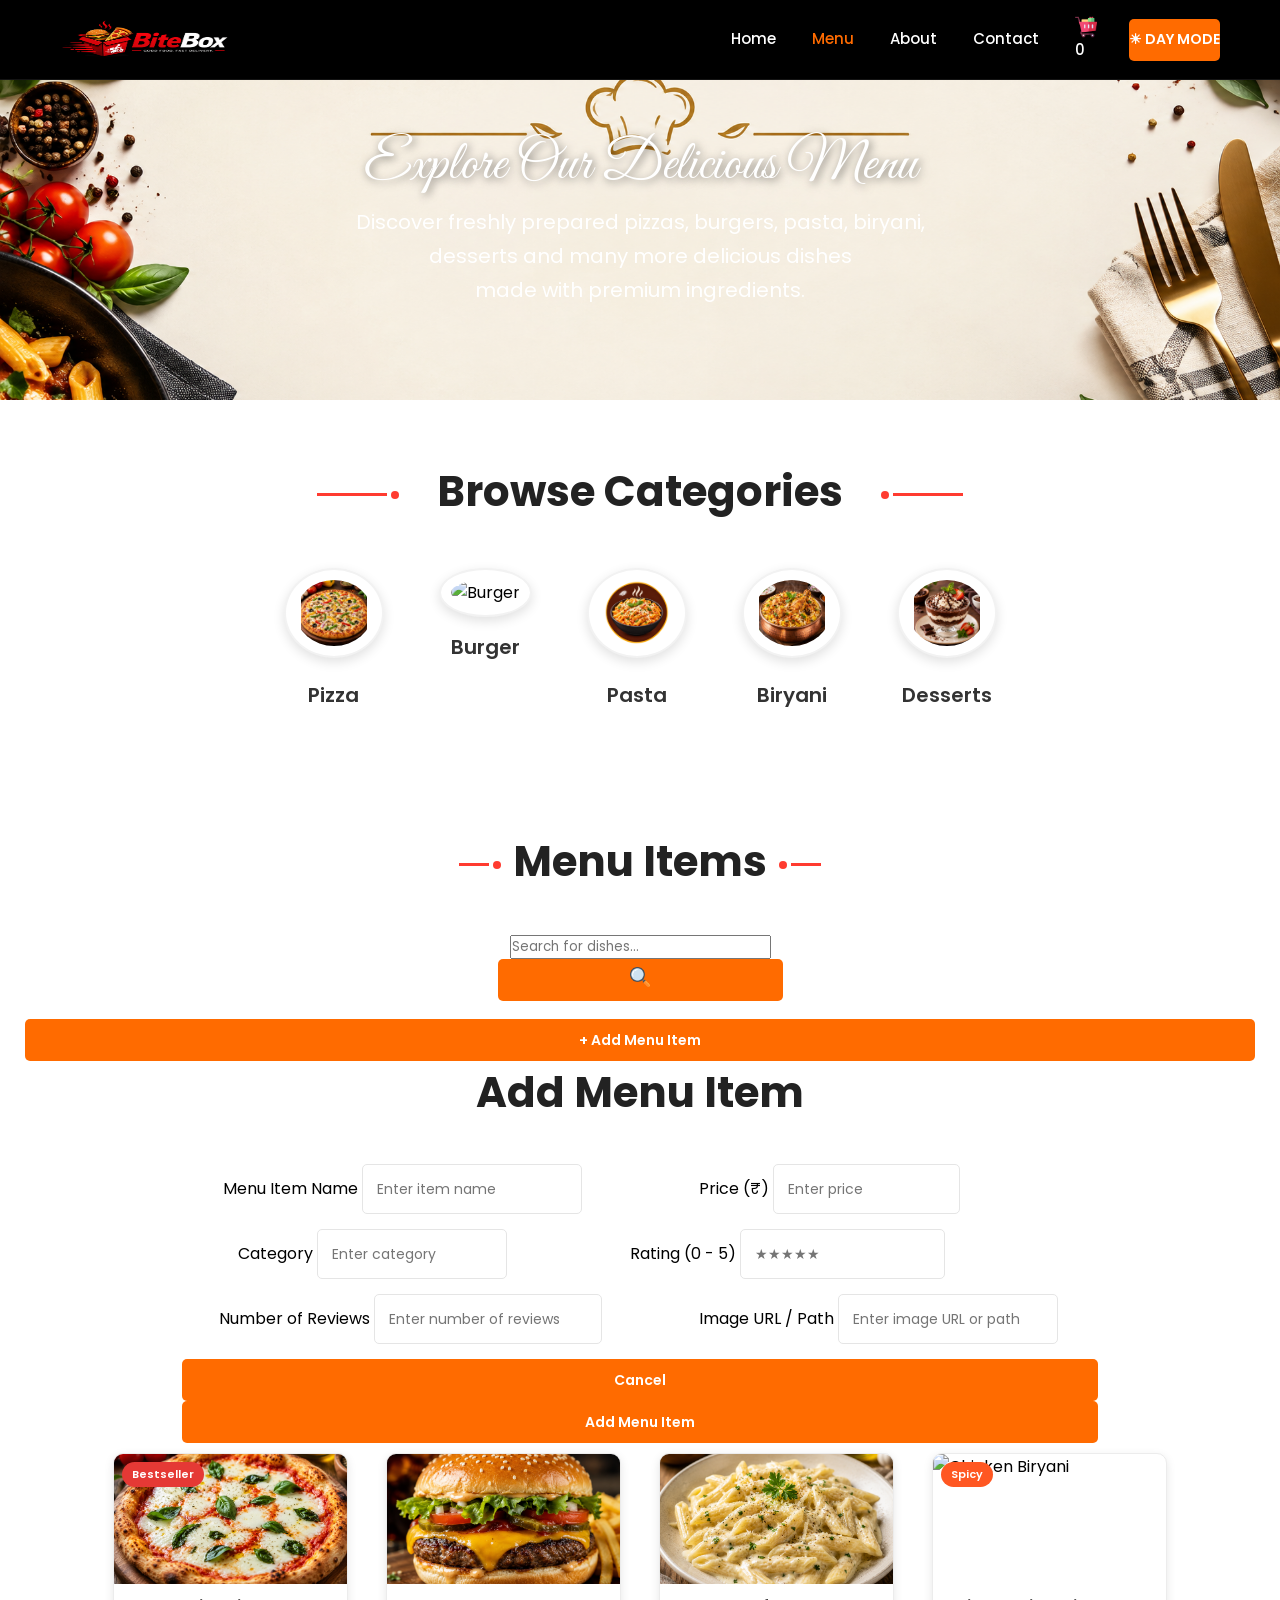
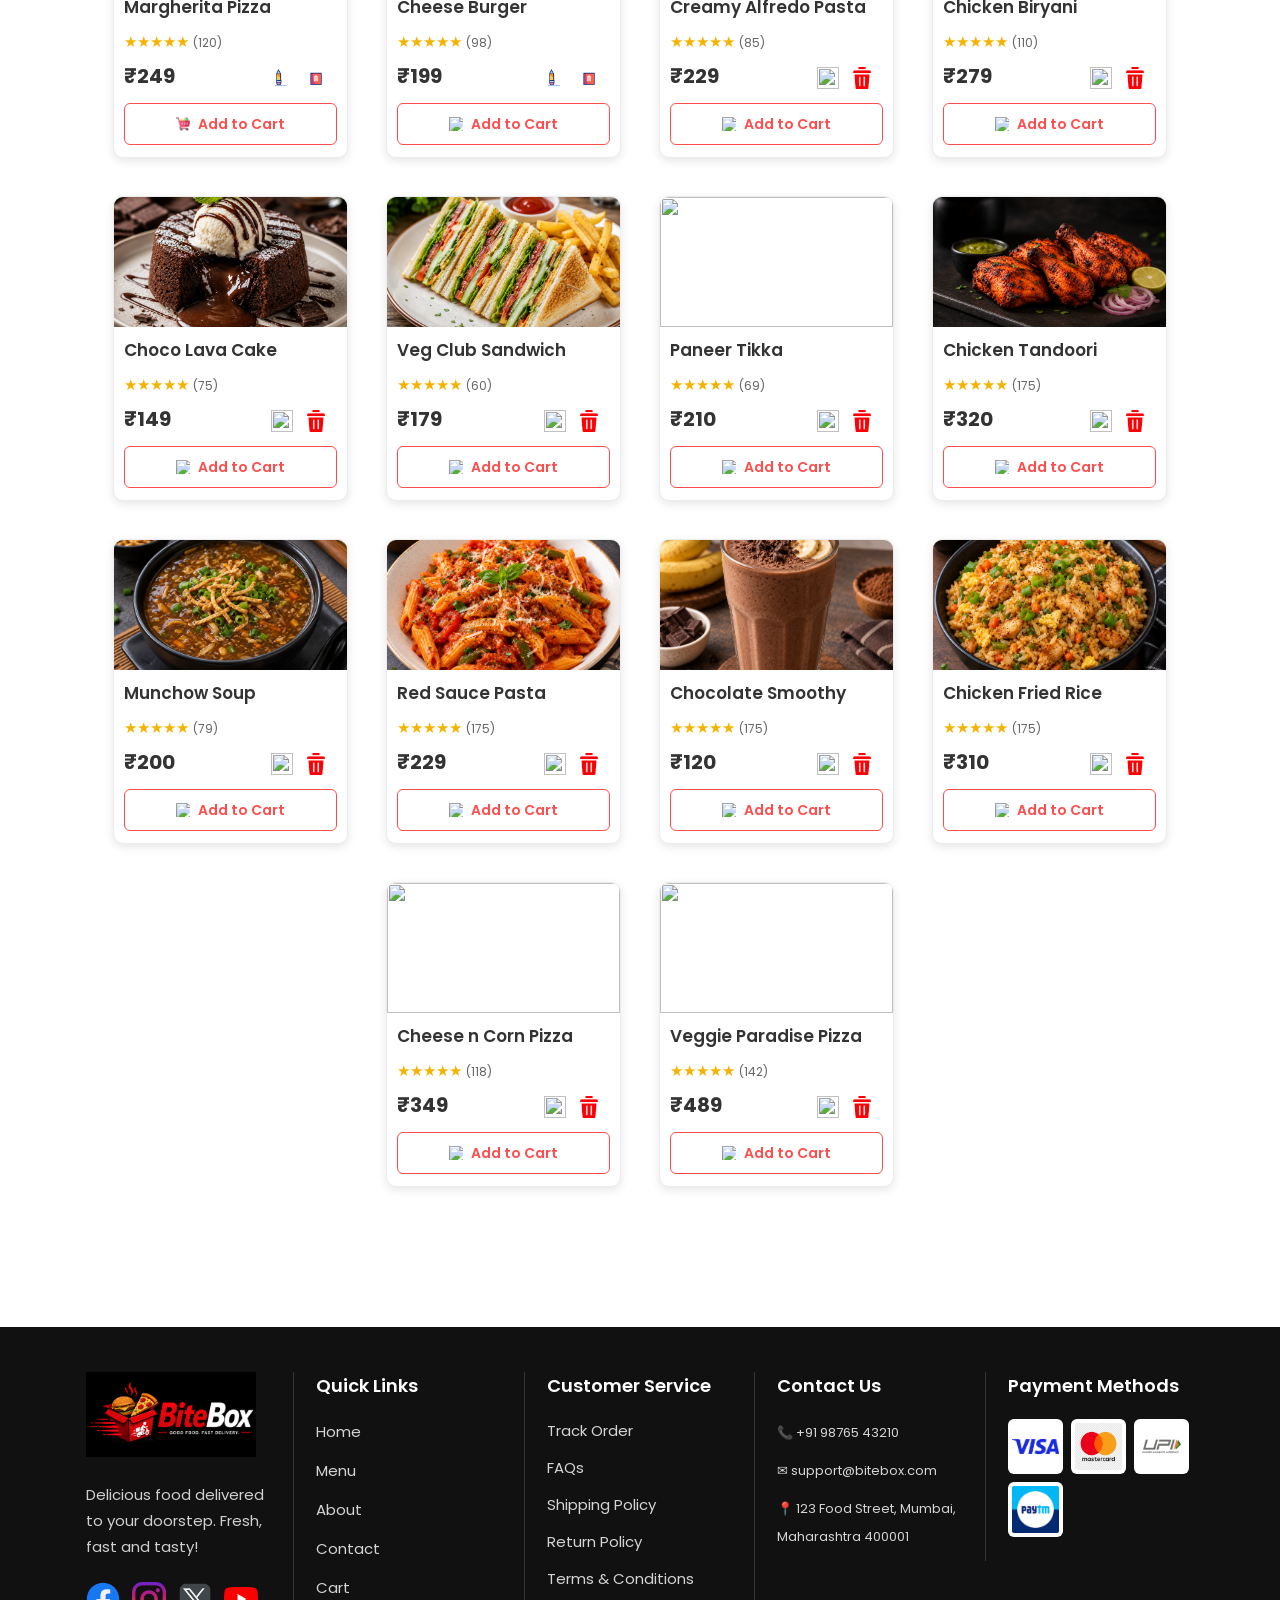
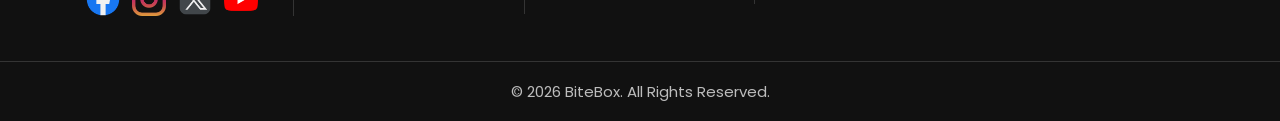
==== commit f321612e: "Initial Commit" ====
--- a/about.html
+++ b/about.html
@@ -1,356 +1,791 @@
 <!DOCTYPE html>
 <html lang="en">
 
-
 <head>
-    <meta charset="UTF-8">
-    <meta name="viewport" content="width=device-width, initial-scale=1.0">
-    <title>About - BiteBox</title>
-    <link rel="stylesheet" href="css/style.css">
+  <meta charset="UTF-8">
+  <meta name="viewport" content="width=device-width, initial-scale=1.0">
+  <title>Menu - BiteBox</title>
+  <link rel="stylesheet" href="css/style.css">
+  <link rel="preconnect" href="https://fonts.googleapis.com">
+  <link rel="preconnect" href="https://fonts.gstatic.com" crossorigin>
+  <link
+    href="https://fonts.googleapis.com/css2?family=Great+Vibes&family=Montserrat:wght@400;600;700;800&family=Pacifico&family=Poppins:wght@300;400;500;600;700&display=swap"
+    rel="stylesheet">
 </head>
 
-
 <body>
-    <header>
-        <!--Restaurant Name-->
-        <img src="assets/images/logo.png" alt="BiteBox Logo" width="150">
-
-
-        <!--Navigation Menu-->
-        <nav>
-            <a href="index.html">Home</a>
-            |
-            <a href="menu.html">Menu</a>
-            |
-            <a href="about.html">About</a>
-            |
-            <a href="contact.html">Contact</a>
-            |
-            <a href="cart.html">
-                
-                <img src="assets/icons/cart.png" alt="Cart Icon" width="22" height="22">
-            </a>
-        </nav>
-
-
-    </header>
-
-
-
-
-
-
-    <!--About Hero section-->
-    <section id="about-hero">
-        <div class="hero-content">
-            <h2>About BiteBox</h2>
-            <p> Serving Happiness Since 2025 </p>
-        </div>
-    </section>
-
-<!--Our story section -->
-<section id="story">
-
-    <article>
-
-        <!-- Restaurant Image -->
-
-        <img src="assets/images/restaurant.png" alt="Restaurant">
-
-        <!-- Story Content -->
-
-        <div class="story-content">
-            <small>Our Story</small>
-
-            <h3> Every Meal Has
-                <span>A Story</span>
-            </h3>
-
-            <p> BiteBox was founded with a simple goal —
-                to serve fresh, delicious food using quality
-                ingredients and authentic recipes.
-            </p>
-
-            <p> What started as a small kitchen has now
-                grown into a trusted food destination loved
-                by thousands of happy customers.
-            </p>
-
-            <div class="story-features">
-
-                <article>
-                    <img src="assets/icons/fresh.gif" width="45">
-                    <h4>Fresh Ingredients</h4>
-                </article>
-
-                <article>
-                    <img src="assets/icons/heart.gif" width="45">
-                    <h4>Made with Passion</h4>
-                </article>
-
-                <article>
-                    <img src="assets/icons/stat-customer.gif" width="45">
-                    <h4>Loved by Thousands</h4>
-                </article>
-
+  <header>
+    <!--Restaurant Name-->
+    <img src="assets/images/logo.png" alt="BiteBox Logo" class="logo">
+
+    <!--Navigation Menu-->
+    <nav>
+      <a href="index.html"> Home</a>
+
+      <a href="menu.html" class="active">Menu</a>
+
+      <a href="about.html">About</a>
+
+      <a href="contact.html">Contact</a>
+
+      <a href="cart.html" class="cart-icon">
+        <span class="cart-wrapper">
+          <img src="assets/icons/cart.png" alt="Cart Icon" width="22" height="22">
+          <span id="cart-count">0</span>
+        </span>
+      </a>
+
+      <button type="button" id="theme-toggle" class="theme-toggle">
+        <span class="theme-icon">☀</span>
+        <span class="theme-text">
+          DAY MODE
+        </span>
+      </button>
+
+    </nav>
+
+  </header>
+
+
+  <!--Menu hero section-->
+  <section id="menu-hero">
+
+    <h1>Explore Our Delicious Menu</h1>
+
+    <p>
+      Discover freshly prepared pizzas, burgers, pasta,
+      biryani,<br> desserts and many more delicious dishes<br>
+      made with premium ingredients.
+    </p>
+
+  </section>
+
+
+  <section id="categories">
+    <h2><span></span>Browse Categories<span></span></h2>
+
+    <div>
+      <article>
+        <img src="assets/icons/pizza.png" alt="Pizza" width="120" height="120">
+        <h3>Pizza</h3>
+      </article>
+
+      <article>
+        <img src="assets/icons/Burger.png" alt="Burger" width="120" height="120">
+        <h3>Burger</h3>
+      </article>
+
+      <article>
+        <img src="assets/icons/pasta.png" width="120" height="120">
+        <h3>Pasta</h3>
+      </article>
+
+      <article>
+        <img src="assets/icons/biryani.png" width="120" height="120">
+        <h3>Biryani</h3>
+      </article>
+
+      <article>
+        <img src="assets/icons/cake.png" alt="Desserts" width="120" height="120">
+        <h3>Desserts</h3>
+      </article>
+
+       
+
+    </div>
+  </section>
+
+
+  <!-- Menu Items Section -->
+
+  <section id="menu-items">
+
+    <h2>
+      <span></span>
+      Menu Items
+      <span></span>
+    </h2>
+
+
+    <div class="menu-controls">
+
+      <div class="menu-search">
+
+        <input type="text" id="menu-search" placeholder="Search for dishes...">
+
+        <button type="button" id="search-button">
+          <img src="assets/icons/search.png" alt="Search" width="20" height="20">
+        </button>
+
+      </div>
+
+      <button type="button" id="add-menu-btn">
+        + Add Menu Item
+      </button>
+
+    </div>
+
+
+    <!-- Add Menu Item Modal -->
+
+    <div id="menu-modal" class="menu-modal">
+
+      <div class="menu-modal-content">
+
+        <div class="modal-header">
+
+          <h2>Add Menu Item</h2>
+
+        </div>
+
+
+        <form id="menu-form">
+
+          <div class="form-row">
+            <div class="form-group">
+              <label for="menu-name"> Menu Item Name </label>
+              <input type="text" id="menu-name" placeholder="Enter item name" required>
             </div>
 
-        </div>
-    </article>
-</section>
-
-    <!--Vision and mission Section-->
-    <section id="mission-vision">
-        <h2>Our Mission & Vision</h2>
-        <div>
-            <article>
-                <img src="assets/icons/mission.gif" alt="mission" width="55" height="55">
-                <div>
-                <h3>Our Mission</h3>
-                <p> To serve fresh, delicious, and high-quality meals
-                    prepared with the finest ingredients while providing
-                    exceptional customer service and memorable dining
-                    experiences.
-                </p>
-                </div>
-            </article>
-            <article>
-                <img src="assets/icons/vision.gif" alt="vision" width="55" height="55">
-                <div>
-                <h3>Our Vision</h3>
-                <p> To become the most trusted and loved restaurant by
-                    continuously delivering innovative flavors, outstanding
-                    hospitality, and a welcoming environment for every guest.
-                </p>
-                </div>
-            </article>
-        </div>
-    </section>
-
-
-    <!--Meet our chefs section-->
-    <section id="chefs">
-        <h2>Meet Our Chefs</h2>
-        <div>
-            <article>
-                <img src="assets/images/chef1.png" width="250">
-                <h3>Chef Arjun Kapoor</h3>
-                <h4>Head Chef</h4>
-                <p> Specializes in Italian cuisine with
-                    10+ years of experience.
-                </p>
-                <div>
-                    <img src="assets/icons/facebook.png" width="30">
-                    <img src="assets/icons/instagram.png" width="30">
-                    <img src="assets/icons/twitter.png" width="30">
-                </div>
-            </article>
-
-
-            <article>
-                <img src="assets/images/chef2.png" width="250">
-                <h3>Chef Neha Sharma</h3>
-                <h4>Sous Chef</h4>
-                <p> Expert in continental and fusion
-                    dishes with a creative touch.
-                </p>
-
-
-                <div>
-                    <img src="assets/icons/facebook.png" width="30">
-                    <img src="assets/icons/instagram.png" width="30">
-                    <img src="assets/icons/twitter.png" width="30">
-                </div>
-            </article>
-
-
-            <article>
-                <img src="assets/images/chef3.png" width="250">
-                <h3>Chef Rohan Mehta</h3>
-                <h4>Pizza Specialist</h4>
-                <p> Pizza artisan bringing authentic
-                    flavors to every bite.
-                </p>
-
-
-                <div>
-                    <img src="assets/icons/facebook.png" width="30">
-                    <img src="assets/icons/instagram.png" width="30">
-                    <img src="assets/icons/twitter.png" width="30">
-                </div>
-            </article>
-        </div>
-    </section>
-
-
-
-
-
-    <!--Restaurant's Stats-->
-    <section id="statistics">
-        <h2>Restaurant Statistics</h2>
-        <div>
-            <article>
-                <h3>10+</h3>
-                <p>Years of Experience</p>
-            </article>
-            <article>
-                <h3>50K+</h3>
-                <p>Happy Customers</p>
-            </article>
-            <article>
-                <h3>100+</h3>
-                <p>Delicious Dishes</p>
-            </article>
-            <article>
-                <h3>25+</h3>
-                <p>Expert Chefs</p>
-            </article>
-        </div>
-    </section>
-
-
-
-
-    <!-- Footer -->
-<footer>
-
+
+            <div class="form-group">
+              <label for="menu-price"> Price (₹) </label>
+              <input type="number" id="menu-price" placeholder="Enter price" required>
+            </div>
+
+          </div>
+
+
+          <div class="form-row">
+            <div class="form-group">
+              <label for="menu-category"> Category </label>
+              <input type="text" id="menu-category" placeholder="Enter category" required>
+            </div>
+
+
+            <div class="form-group">
+              <label for="menu-rating"> Rating (0 - 5) </label>
+              <input type="text" id="menu-rating" placeholder="★★★★★" required>
+            </div>
+
+          </div>
+
+
+          <div class="form-row">
+            <div class="form-group">
+              <label for="menu-reviews"> Number of Reviews </label>
+              <input type="number" id="menu-reviews" placeholder="Enter number of reviews" required>
+            </div>
+
+
+            <div class="form-group">
+              <label for="menu-image"> Image URL / Path </label>
+              <input type="text" id="menu-image" placeholder="Enter image URL or path" required>
+            </div>
+
+          </div>
+
+
+          <div class="form-actions">
+            <button type="button" id="cancel-menu-form"> Cancel </button>
+            <button type="submit"> Add Menu Item </button>
+          </div>
+
+        </form>
+      </div>
+    </div>
+
+
+
+
+
+
+    <div id="menu-container">
+
+      <!-- Menu Item 1 -->
+
+      <article data-category="pizza">
+
+        <span class="tag">Bestseller</span>
+
+        <img src="assets/images/margherita-pizza.png" alt="Margherita Pizza">
+
+        <h3>Margherita Pizza</h3>
+
+        <p class="rating">
+          ★★★★★
+          <small>(120)</small>
+        </p>
+
+        <p class="price">₹249</p>
+
+        <div class="menu-actions">
+
+          <button type="button" class="update-menu-btn">
+            <img src="assets/icons/edit.gif">
+          </button>
+
+          <button type="button" class="delete-menu-btn">
+             <img src="assets/icons/delete.gif">
+          </button>
+
+        </div>
+
+        <button>
+          <img class="cart" src="assets/icons/cart.png" alt="Cart" width="14" height="14">
+          Add to Cart
+        </button>
+
+      </article>
+
+      <!-- Menu Item 2 -->
+
+      <article data-category="burger">
+
+        <img src="assets/images/cheese-burger.png" alt="Cheese Burger">
+
+        <h3>Cheese Burger</h3>
+
+        <p class="rating">
+          &#9733;&#9733;&#9733;&#9733;&#9733;
+          <small>(98)</small>
+        </p>
+
+        <p class="price">₹199</p>
+
+         <div class="menu-actions">
+
+          <button type="button" class="update-menu-btn">
+            <img src="assets/icons/edit.gif">
+          </button>
+
+          <button type="button" class="delete-menu-btn">
+             <img src="assets/icons/delete.gif">
+          </button>
+
+        </div>
+
+        <button>
+          <img class="cart" src="assets/icons/cart-button.png" alt="Cart" width="14" height="14">
+          Add to Cart
+        </button>
+
+      </article>
+
+      <!-- Menu Item 3 -->
+
+      <article data-category="pasta">
+
+        <img src="assets/images/alfredo-pasta.png" alt="Creamy Alfredo Pasta">
+
+        <h3>Creamy Alfredo Pasta</h3>
+
+        <p class="rating">
+          &#9733;&#9733;&#9733;&#9733;&#9733;
+          <small>(85)</small>
+        </p>
+
+        <p class="price">₹229</p>
+
+         <div class="menu-actions">
+
+          <button type="button" class="update-menu-btn">
+            <img src="assets/icons/edit.png">
+          </button>
+
+          <button type="button" class="delete-menu-btn">
+             <img  src="assets/icons/delete.png">
+          </button>
+
+        </div>
+
+        <button>
+          <img class="cart" src="assets/icons/cart-button.png" alt="Cart" width="14" height="14">
+          Add to Cart
+        </button>
+
+      </article>
+
+      <!-- Menu Item 4 -->
+
+      <article data-category="biryani">
+
+        <span class="tag spicy">Spicy</span>
+
+        <img src="assets/images/chicken-biryani.png" alt="Chicken Biryani">
+
+        <h3>Chicken Biryani</h3>
+
+        <p class="rating">
+          &#9733;&#9733;&#9733;&#9733;&#9733;
+          <small>(110)</small>
+        </p>
+
+        <p class="price">₹279</p>
+
+         <div class="menu-actions">
+
+          <button type="button" class="update-menu-btn">
+            <img src="assets/icons/edit.png">
+          </button>
+
+          <button type="button" class="delete-menu-btn">
+             <img src="assets/icons/delete.png">
+          </button>
+
+        </div>
+
+        <button>
+          <img class="cart" src="assets/icons/cart-button.png" alt="Cart" width="14" height="14">
+          Add to Cart
+        </button>
+
+      </article>
+
+      <!-- Menu Item 5 -->
+
+      <article data-category="desserts">
+
+        <img src="assets/images/choco-lava-cake.png" alt="Choco Lava Cake">
+
+        <h3>Choco Lava Cake</h3>
+
+        <p class="rating">
+          &#9733;&#9733;&#9733;&#9733;&#9733;
+          <small>(75)</small>
+        </p>
+
+        <p class="price">₹149</p>
+
+         <div class="menu-actions">
+
+          <button type="button" class="update-menu-btn">
+            <img src="assets/icons/edit.png">
+          </button>
+
+          <button type="button" class="delete-menu-btn">
+             <img src="assets/icons/delete.png">
+          </button>
+
+        </div>
+
+        <button>
+          <img class="cart" src="assets/icons/cart-button.png" alt="Cart" width="14" height="14">
+          Add to Cart
+        </button>
+
+      </article>
+
+      <!-- Menu Item 6 -->
+
+      <article data-category="sandwich">
+
+        <img src="assets/images/veg-club-sandwich.png" alt="Veg Club Sandwich">
+
+        <h3>Veg Club Sandwich</h3>
+
+        <p class="rating">
+          &#9733;&#9733;&#9733;&#9733;&#9733;
+          <small>(60)</small>
+        </p>
+
+        <p class="price">₹179</p>
+
+         <div class="menu-actions">
+
+          <button type="button" class="update-menu-btn">
+            <img src="assets/icons/edit.png">
+          </button>
+
+          <button type="button" class="delete-menu-btn">
+             <img src="assets/icons/delete.png">
+          </button>
+
+        </div>
+
+        <button>
+          <img class="cart" src="assets/icons/cart-button.png" alt="Cart" width="14" height="14">
+          Add to Cart
+        </button>
+
+      </article>
+
+      <!-- Menu Item 7 -->
+
+      <article data-category="tandoor">
+
+        <img src="assets/images/paneer-tikka.png">
+
+        <h3>Paneer Tikka</h3>
+
+        <p class="rating">
+          &#9733;&#9733;&#9733;&#9733;&#9733;
+          <small>(69)</small>
+        </p>
+
+        <p class="price">₹210</p>
+
+         <div class="menu-actions">
+
+          <button type="button" class="update-menu-btn">
+            <img src="assets/icons/edit.png">
+          </button>
+
+          <button type="button" class="delete-menu-btn">
+             <img src="assets/icons/delete.png">
+          </button>
+
+        </div>
+
+        <button>
+          <img class="cart" src="assets/icons/cart-button.png" alt="Cart" width="14" height="14">
+          Add to Cart
+        </button>
+
+      </article>
+
+      <!-- Menu Item 8 -->
+
+      <article data-category="tandoor">
+
+        <img src="assets/images/tandoori.png">
+
+        <h3>Chicken Tandoori</h3>
+
+        <p class="rating">
+          &#9733;&#9733;&#9733;&#9733;&#9733;
+          <small>(175)</small>
+        </p>
+
+        <p class="price">₹320</p>
+
+         <div class="menu-actions">
+
+          <button type="button" class="update-menu-btn">
+            <img src="assets/icons/edit.png">
+          </button>
+
+          <button type="button" class="delete-menu-btn">
+             <img src="assets/icons/delete.png">
+          </button>
+
+        </div>
+
+        <button>
+          <img class="cart" src="assets/icons/cart-button.png" alt="Cart" width="14" height="14">
+          Add to Cart
+        </button>
+
+      </article>
+
+      <!-- Menu Item 9 -->
+
+      <article data-category="starter">
+
+        <img src="assets/images/soup.png">
+
+        <h3>Munchow Soup</h3>
+
+        <p class="rating">
+          &#9733;&#9733;&#9733;&#9733;&#9733;
+          <small>(79)</small>
+        </p>
+
+        <p class="price">₹200</p>
+
+         <div class="menu-actions">
+
+          <button type="button" class="update-menu-btn">
+            <img src="assets/icons/edit.png">
+          </button>
+
+          <button type="button" class="delete-menu-btn">
+             <img src="assets/icons/delete.png">
+          </button>
+
+        </div>
+
+        <button>
+          <img class="cart" src="assets/icons/cart-button.png" alt="Cart" width="14" height="14">
+          Add to Cart
+        </button>
+
+      </article>
+
+      <!-- Menu Item 9 -->
+
+      <article data-category="pasta">
+
+        <img src="assets/images/red-sauce-pasta.png">
+
+        <h3>Red Sauce Pasta</h3>
+
+        <p class="rating">
+          &#9733;&#9733;&#9733;&#9733;&#9733;
+          <small>(175)</small>
+        </p>
+
+        <p class="price">₹229</p>
+
+         <div class="menu-actions">
+
+          <button type="button" class="update-menu-btn">
+            <img src="assets/icons/edit.png">
+          </button>
+
+          <button type="button" class="delete-menu-btn">
+             <img src="assets/icons/delete.png">
+          </button>
+
+        </div>
+
+        <button>
+          <img class="cart" src="assets/icons/cart-button.png" alt="Cart" width="14" height="14">
+          Add to Cart
+        </button>
+
+      </article>
+
+      <!-- Menu Item 11 -->
+
+      <article data-category="desserts">
+
+        <img src="assets/images/chocolate-smoothy.png">
+
+        <h3>Chocolate Smoothy</h3>
+
+        <p class="rating">
+          &#9733;&#9733;&#9733;&#9733;&#9733;
+          <small>(175)</small>
+        </p>
+
+        <p class="price">₹120</p>
+
+         <div class="menu-actions">
+
+          <button type="button" class="update-menu-btn">
+            <img src="assets/icons/edit.png">
+          </button>
+
+          <button type="button" class="delete-menu-btn">
+             <img src="assets/icons/delete.png">
+          </button>
+
+        </div>
+
+        <button>
+          <img class="cart" src="assets/icons/cart-button.png" alt="Cart" width="14" height="14">
+          Add to Cart
+        </button>
+
+      </article>
+
+
+      <!-- Menu Item 12 -->
+
+      <article data-category="biryani">
+
+        <img src="assets/images/fried-rice.png">
+
+        <h3>Chicken Fried Rice</h3>
+
+
+        <p class="rating">
+          &#9733;&#9733;&#9733;&#9733;&#9733;
+          <small>(175)</small>
+        </p>
+
+        <p class="price">₹310</p>
+
+         <div class="menu-actions">
+
+          <button type="button" class="update-menu-btn">
+            <img src="assets/icons/edit.png">
+          </button>
+
+          <button type="button" class="delete-menu-btn">
+             <img src="assets/icons/delete.png">
+          </button>
+
+        </div>
+
+        <button>
+          <img class="cart" src="assets/icons/cart-button.png" alt="Cart" width="14" height="14">
+          Add to Cart
+        </button>
+
+      </article>
+
+
+
+      <!-- Menu Item 12 -->
+
+      <article data-category="pizza">
+
+        <img src="assets/images/cheese-n-corn.png">
+
+        <h3>Cheese n Corn Pizza</h3>
+
+        <p class="rating">
+          &#9733;&#9733;&#9733;&#9733;&#9733;
+          <small>(118)</small>
+        </p>
+
+        <p class="price">₹349</p>
+
+         <div class="menu-actions">
+
+          <button type="button" class="update-menu-btn">
+            <img src="assets/icons/edit.png">
+          </button>
+
+          <button type="button" class="delete-menu-btn">
+             <img src="assets/icons/delete.png">
+          </button>
+
+        </div>
+
+        <button>
+          <img class="cart" src="assets/icons/cart-button.png" alt="Cart" width="14" height="14">
+          Add to Cart
+        </button>
+
+      </article>
+
+
+
+      <article data-category="pizza">
+
+        <img src="assets/images/veggie-paradise.png">
+
+        <h3>Veggie Paradise Pizza</h3>
+
+        <p class="rating">
+          &#9733;&#9733;&#9733;&#9733;&#9733;
+          <small>(142)</small>
+        </p>
+
+        <p class="price">₹489</p>
+
+         <div class="menu-actions">
+
+          <button type="button" class="update-menu-btn">
+            <img src="assets/icons/edit.png">
+          </button>
+
+          <button type="button" class="delete-menu-btn">
+             <img src="assets/icons/delete.png">
+          </button>
+
+        </div>
+
+        <button>
+          <img class="cart" src="assets/icons/cart-button.png" alt="Cart" width="14" height="14">
+          Add to Cart
+        </button>
+
+      </article>
+
+
+    </div>
+
+  </section>
+
+
+
+
+  <!-- Footer Logo Section -->
+  <footer>
     <div class="footer-container">
-
-        <!-- Logo / Brand Section -->
-        <section class="footer-brand">
-
-            <img src="assets/images/logo.png"
-                 alt="BiteBox Logo"
-                 class="footer-logo">
-
-            <p>
-                Delicious food delivered<br>
-                to your doorstep. Fresh,<br>
-                fast and tasty!
-            </p>
-
-            <div class="footer-socials">
-
-                <a href="#">
-                    <img src="assets/icons/facebook.png"
-                         alt="Facebook">
-                </a>
-
-                <a href="#">
-                    <img src="assets/icons/instagram.png"
-                         alt="Instagram">
-                </a>
-
-                <a href="#">
-                    <img src="assets/icons/twitter.png"
-                         alt="Twitter">
-                </a>
-
-                <a href="#">
-                    <img src="assets/icons/youtube.png"
-                         alt="YouTube">
-                </a>
-
-            </div>
-
-        </section>
-
-
-        <!-- Quick Links -->
-        <section>
-
-            <h3>Quick Links</h3>
-
-            <ul>
-                <li>
-                    <a href="index.html">Home</a>
-                </li>
-
-                <li>
-                    <a href="menu.html">Menu</a>
-                </li>
-
-                <li>
-                    <a href="about.html">About</a>
-                </li>
-
-                <li>
-                    <a href="contact.html">Contact</a>
-                </li>
-
-                <li>
-                    <a href="cart.html">Cart</a>
-                </li>
-            </ul>
-
-        </section>
-
-
-        <!-- Customer Service -->
-        <section>
-
-            <h3>Customer Service</h3>
-
-            <ul>
-                <li>Track Order</li>
-                <li>FAQs</li>
-                <li>Shipping Policy</li>
-                <li>Return Policy</li>
-                <li>Terms &amp; Conditions</li>
-            </ul>
-
-        </section>
-
-
-        <!-- Contact Information -->
-        <section>
-
-            <h3>Contact Us</h3>
-
-            <p>📞 +91 98765 43210</p>
-
-            <p>✉ support@bitebox.com</p>
-
-            <p>
-                📍 123 Food Street, Mumbai,<br>
-                Maharashtra 400001
-            </p>
-
-        </section>
-
-
-        <!-- Payment Methods -->
-        <section>
-
-            <h3>Payment Methods</h3>
-
-            <div class="payment-icons">
-
-                <img src="assets/images/visa.png"
-                     alt="Visa">
-
-                <img src="assets/images/mastercard.png"
-                     alt="MasterCard">
-
-                <img src="assets/images/upi.png"
-                     alt="UPI">
-
-                <img src="assets/images/paytm.png"
-                     alt="Paytm">
-
-            </div>
-
-        </section>
-
+      <section>
+        <img src="assets/images/logo.png" alt="BiteBox Logo" width="180">
+        <p> Delicious food delivered to your doorstep.
+          Fresh, fast and tasty!
+        </p>
+
+        <div class="footer-socials">
+
+          <a href="#">
+            <img src="assets/icons/facebook.png" alt="Facebook" width="35" height="35">
+          </a>
+
+          <a href="#">
+            <img src="assets/icons/instagram.png" alt="Instagram" width="35" height="35">
+          </a>
+
+          <a href="#">
+            <img src="assets/icons/twitter.png" alt="Twitter" width="35" height="35">
+          </a>
+
+          <a href="#">
+            <img src="assets/icons/youtube.png" alt="YouTube" width="35" height="35">
+          </a>
+        </div>
+      </section>
+
+
+
+      <!-- Quick Links -->
+
+      <section>
+        <h3>Quick Links</h3>
+        <ul>
+          <li><a href="index.html">Home</a></li>
+          <li><a href="menu.html">Menu</a></li>
+          <li><a href="about.html">About</a></li>
+          <li><a href="contact.html">Contact</a></li>
+          <li><a href="cart.html">Cart</a></li>
+        </ul>
+      </section>
+
+
+
+      <!-- Customer Service -->
+      <section>
+        <h3>Customer Service</h3>
+        <ul>
+          <li>Track Order</li>
+          <li>FAQs</li>
+          <li>Shipping Policy</li>
+          <li>Return Policy</li>
+          <li>Terms & Conditions</li>
+        </ul>
+
+      </section>
+
+
+
+      <!-- Contact Information -->
+
+      <section>
+        <h3>Contact Us</h3>
+        <p>📞 +91 98765 43210</p>
+        <p>✉ support@bitebox.com</p>
+        <p> 📍 123 Food Street, Mumbai, Maharashtra 400001 </p>
+      </section>
+
+
+
+      <!-- Payment Methods -->
+
+      <section>
+        <h3>Payment Methods</h3>
+        <div class="payment-icons">
+          <img src="assets/images/visa.png" alt="Visa">
+          <img src="assets/images/mastercard.png" alt="MasterCard">
+          <img src="assets/images/upi.png" alt="UPI">
+          <img src="assets/images/paytm.png" alt="Paytm">
+        </div>
+      </section>
     </div>
 
 
-    <!-- Copyright -->
-    <div class="footer-bottom">
-        © 2026 BiteBox. All Rights Reserved.
-    </div>
-
-</footer>
+    <p> © 2026 BiteBox. All Rights Reserved. </p>
+
+  </footer>
+
+  <script src="js/script.js"></script>
 </body>
+
+
 </html>
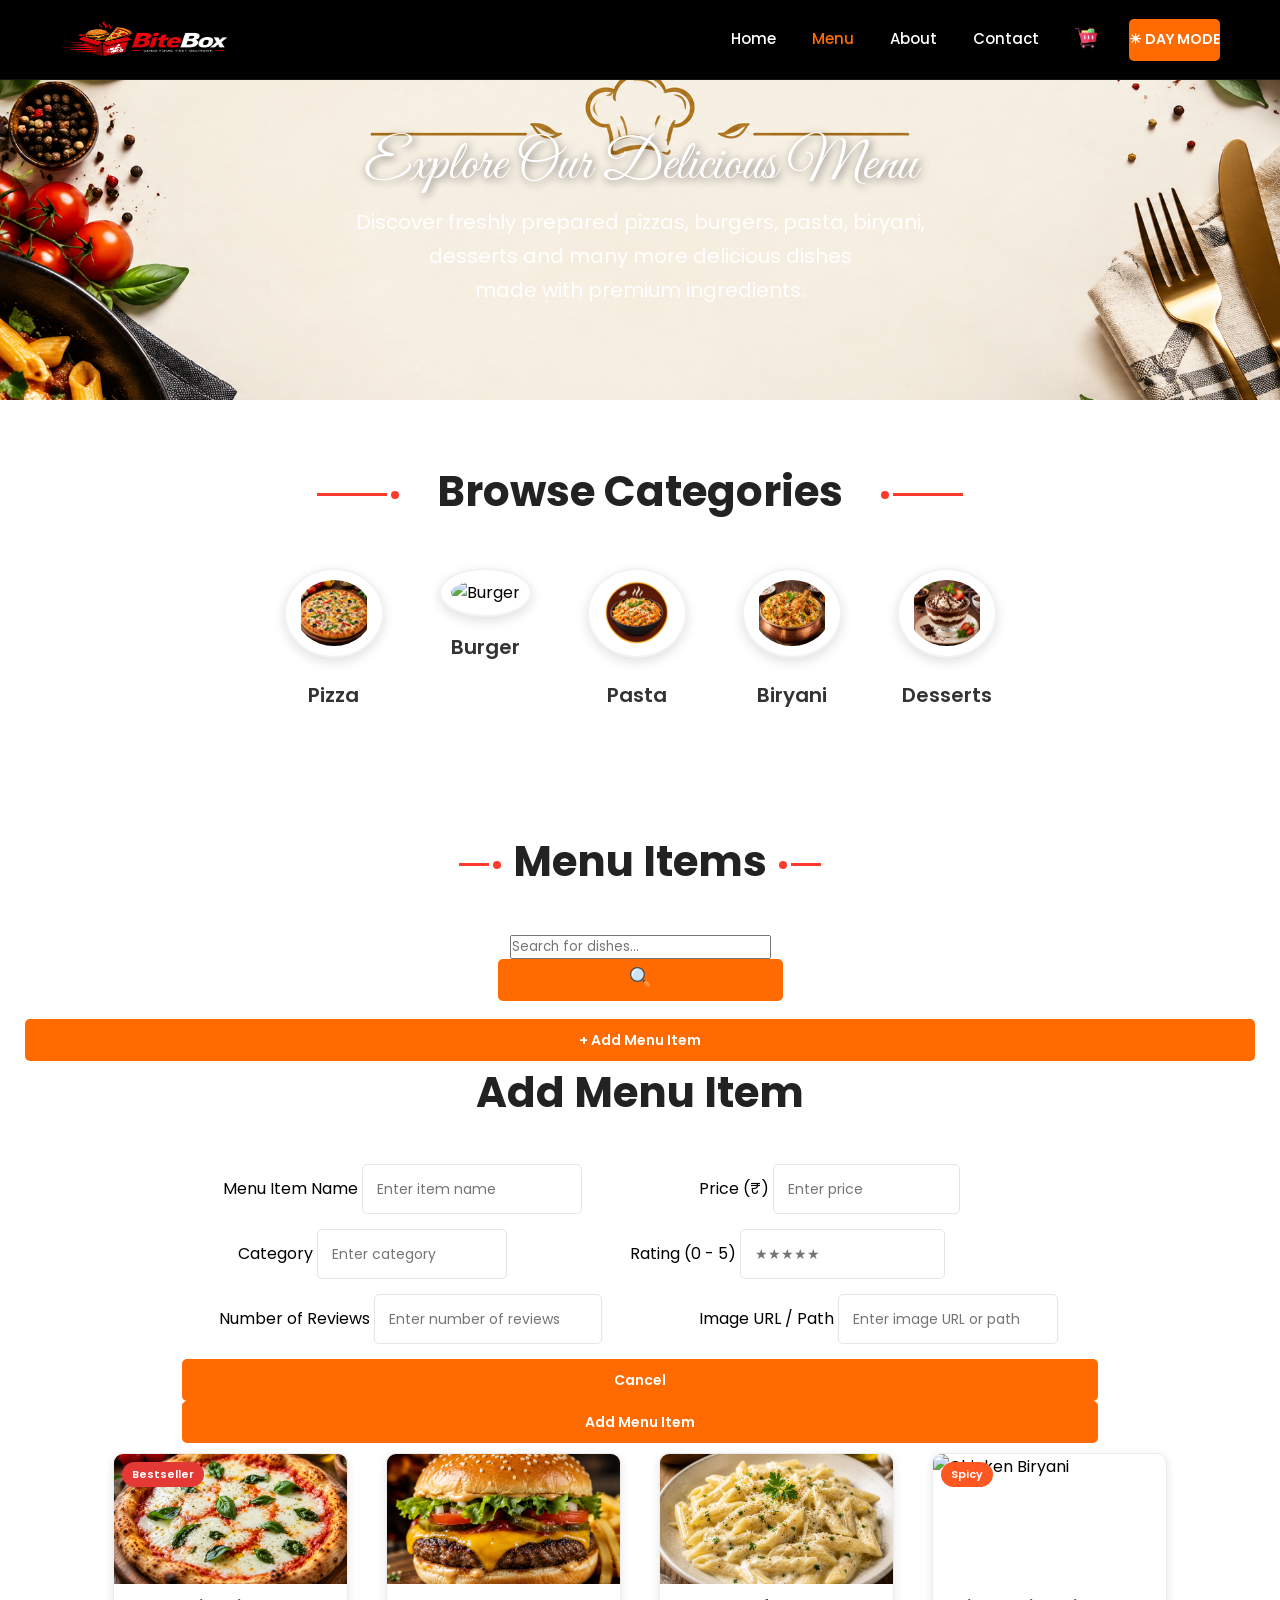
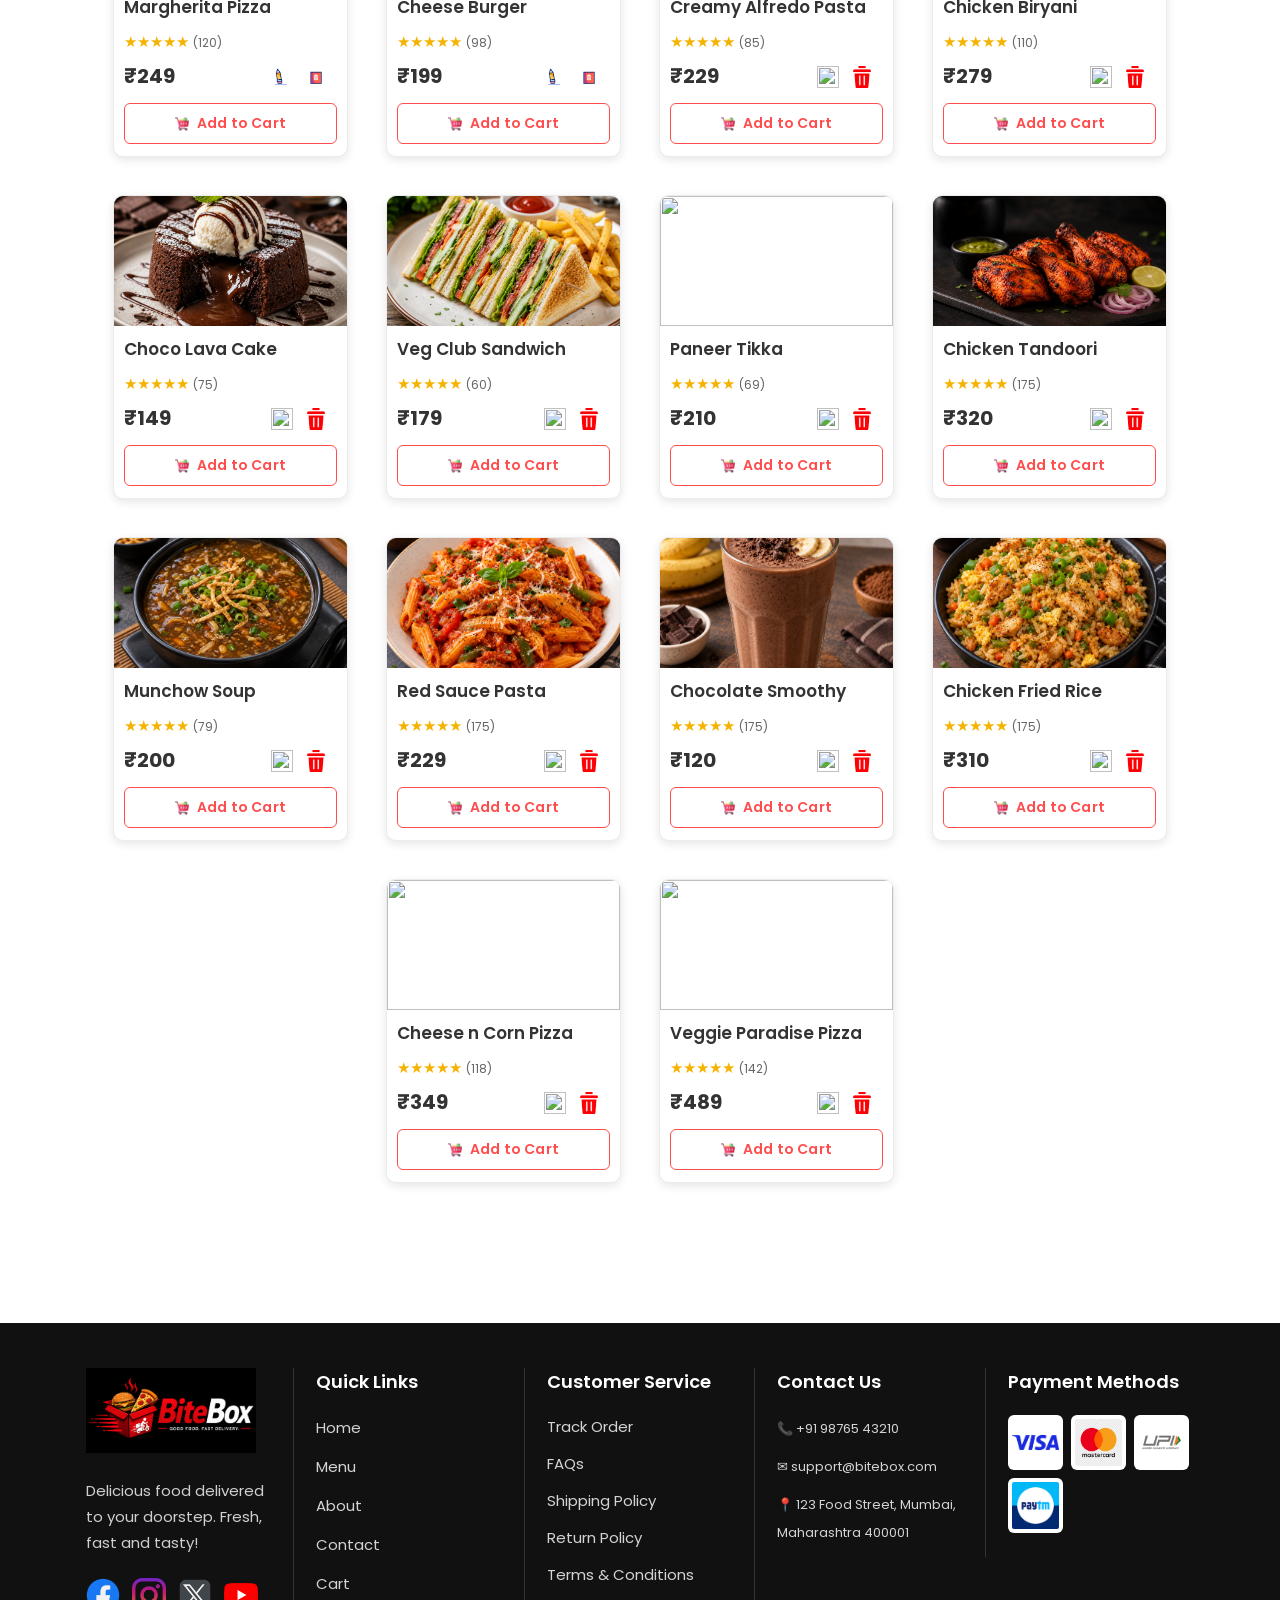
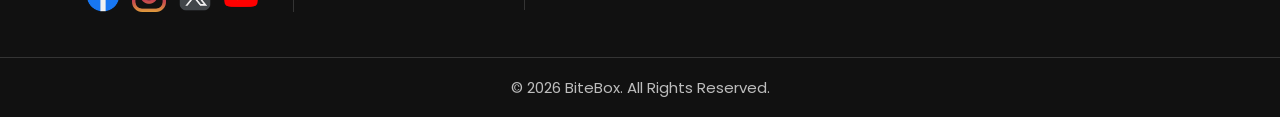
==== commit 82d57b31: "Polish add to cart button and cart badge Co-Authored-By: Devin AI <158243242+devin-ai-integration[bo" ====
--- a/about.html
+++ b/about.html
@@ -31,7 +31,7 @@
       <a href="cart.html" class="cart-icon">
         <span class="cart-wrapper">
           <img src="assets/icons/cart.png" alt="Cart Icon" width="22" height="22">
-          <span id="cart-count">0</span>
+          <span id="cart-count" hidden>0</span>
         </span>
       </a>
 
@@ -266,7 +266,7 @@
         </div>
 
         <button>
-          <img class="cart" src="assets/icons/cart-button.png" alt="Cart" width="14" height="14">
+          <img class="cart" src="assets/icons/cart.png" alt="Cart" width="14" height="14">
           Add to Cart
         </button>
 
@@ -300,7 +300,7 @@
         </div>
 
         <button>
-          <img class="cart" src="assets/icons/cart-button.png" alt="Cart" width="14" height="14">
+          <img class="cart" src="assets/icons/cart.png" alt="Cart" width="14" height="14">
           Add to Cart
         </button>
 
@@ -336,7 +336,7 @@
         </div>
 
         <button>
-          <img class="cart" src="assets/icons/cart-button.png" alt="Cart" width="14" height="14">
+          <img class="cart" src="assets/icons/cart.png" alt="Cart" width="14" height="14">
           Add to Cart
         </button>
 
@@ -370,7 +370,7 @@
         </div>
 
         <button>
-          <img class="cart" src="assets/icons/cart-button.png" alt="Cart" width="14" height="14">
+          <img class="cart" src="assets/icons/cart.png" alt="Cart" width="14" height="14">
           Add to Cart
         </button>
 
@@ -404,7 +404,7 @@
         </div>
 
         <button>
-          <img class="cart" src="assets/icons/cart-button.png" alt="Cart" width="14" height="14">
+          <img class="cart" src="assets/icons/cart.png" alt="Cart" width="14" height="14">
           Add to Cart
         </button>
 
@@ -438,7 +438,7 @@
         </div>
 
         <button>
-          <img class="cart" src="assets/icons/cart-button.png" alt="Cart" width="14" height="14">
+          <img class="cart" src="assets/icons/cart.png" alt="Cart" width="14" height="14">
           Add to Cart
         </button>
 
@@ -472,7 +472,7 @@
         </div>
 
         <button>
-          <img class="cart" src="assets/icons/cart-button.png" alt="Cart" width="14" height="14">
+          <img class="cart" src="assets/icons/cart.png" alt="Cart" width="14" height="14">
           Add to Cart
         </button>
 
@@ -506,7 +506,7 @@
         </div>
 
         <button>
-          <img class="cart" src="assets/icons/cart-button.png" alt="Cart" width="14" height="14">
+          <img class="cart" src="assets/icons/cart.png" alt="Cart" width="14" height="14">
           Add to Cart
         </button>
 
@@ -540,7 +540,7 @@
         </div>
 
         <button>
-          <img class="cart" src="assets/icons/cart-button.png" alt="Cart" width="14" height="14">
+          <img class="cart" src="assets/icons/cart.png" alt="Cart" width="14" height="14">
           Add to Cart
         </button>
 
@@ -574,7 +574,7 @@
         </div>
 
         <button>
-          <img class="cart" src="assets/icons/cart-button.png" alt="Cart" width="14" height="14">
+          <img class="cart" src="assets/icons/cart.png" alt="Cart" width="14" height="14">
           Add to Cart
         </button>
 
@@ -610,7 +610,7 @@
         </div>
 
         <button>
-          <img class="cart" src="assets/icons/cart-button.png" alt="Cart" width="14" height="14">
+          <img class="cart" src="assets/icons/cart.png" alt="Cart" width="14" height="14">
           Add to Cart
         </button>
 
@@ -646,7 +646,7 @@
         </div>
 
         <button>
-          <img class="cart" src="assets/icons/cart-button.png" alt="Cart" width="14" height="14">
+          <img class="cart" src="assets/icons/cart.png" alt="Cart" width="14" height="14">
           Add to Cart
         </button>
 
@@ -680,7 +680,7 @@
         </div>
 
         <button>
-          <img class="cart" src="assets/icons/cart-button.png" alt="Cart" width="14" height="14">
+          <img class="cart" src="assets/icons/cart.png" alt="Cart" width="14" height="14">
           Add to Cart
         </button>
 
@@ -785,6 +785,7 @@
   </footer>
 
   <script src="js/script.js"></script>
+  <script src="js/add-to-cart.js"></script>
 </body>
 
 
--- a/css/style.css
+++ b/css/style.css
@@ -2373,6 +2373,138 @@
 
 
 
+/* Add to Cart Button */
+
+#menu-items article {
+    transition: transform 0.25s ease, box-shadow 0.25s ease;
+}
+
+#menu-items article:hover {
+    transform: translateY(-4px);
+}
+
+#menu-items article > img {
+    transition: transform 0.35s ease;
+}
+
+#menu-items article:hover > img {
+    transform: scale(1.06);
+}
+
+#menu-items article > button {
+    height: auto;
+    letter-spacing: 0.2px;
+    transition: background 0.25s ease, color 0.25s ease, border-color 0.25s ease,
+        box-shadow 0.25s ease, transform 0.15s ease;
+}
+
+#menu-items article > button .cart {
+    transition: transform 0.25s ease, filter 0.25s ease;
+}
+
+#menu-items article > button:hover {
+    background: linear-gradient(135deg, #ff6b35 0%, #ff3b30 100%);
+    color: #ffffff;
+    border-color: transparent;
+    box-shadow: 0 6px 14px rgba(255, 59, 48, 0.32);
+    transform: translateY(-2px);
+}
+
+#menu-items article > button:hover .cart {
+    transform: translateX(3px) scale(1.12);
+    filter: brightness(0) invert(1);
+}
+
+#menu-items article > button:active {
+    transform: translateY(0);
+    box-shadow: 0 2px 6px rgba(255, 59, 48, 0.28);
+}
+
+#menu-items article > button:focus-visible {
+    outline: 2px solid #ff3b30;
+    outline-offset: 2px;
+}
+
+#menu-items article > button.added,
+#menu-items article > button.added:hover {
+    background: linear-gradient(135deg, #2ecc71 0%, #27ae60 100%);
+    border-color: transparent;
+    color: #ffffff;
+    box-shadow: 0 6px 14px rgba(39, 174, 96, 0.32);
+    transform: translateY(0);
+}
+
+#menu-items article > button.added .cart {
+    filter: brightness(0) invert(1);
+    transform: none;
+}
+
+
+/* Header Cart Badge */
+
+.cart-icon .cart-wrapper {
+    position: relative;
+    display: inline-block;
+}
+
+.cart-icon #cart-count {
+    position: absolute;
+    top: -8px;
+    right: -10px;
+
+    min-width: 17px;
+    height: 17px;
+    padding: 0 4px;
+    box-sizing: border-box;
+
+    background: #ff3b30;
+    color: #ffffff;
+    border-radius: 20px;
+
+    font-size: 11px;
+    font-weight: 600;
+    line-height: 17px;
+    text-align: center;
+}
+
+.cart-icon #cart-count[hidden] {
+    display: none;
+}
+
+.cart-icon #cart-count.pop {
+    animation: cart-count-pop 0.35s ease;
+}
+
+@keyframes cart-count-pop {
+    0% {
+        transform: scale(1);
+    }
+
+    50% {
+        transform: scale(1.45);
+    }
+
+    100% {
+        transform: scale(1);
+    }
+}
+
+@media (prefers-reduced-motion: reduce) {
+
+    #menu-items article,
+    #menu-items article > img,
+    #menu-items article > button,
+    #menu-items article > button .cart,
+    .cart-icon #cart-count {
+        transition: none;
+        animation: none;
+        transform: none;
+    }
+}
+
+
+
+
 /* ====================================================== Tablet Responsive ============================================*/
 
 /*=================== Responsive Header =====================*/
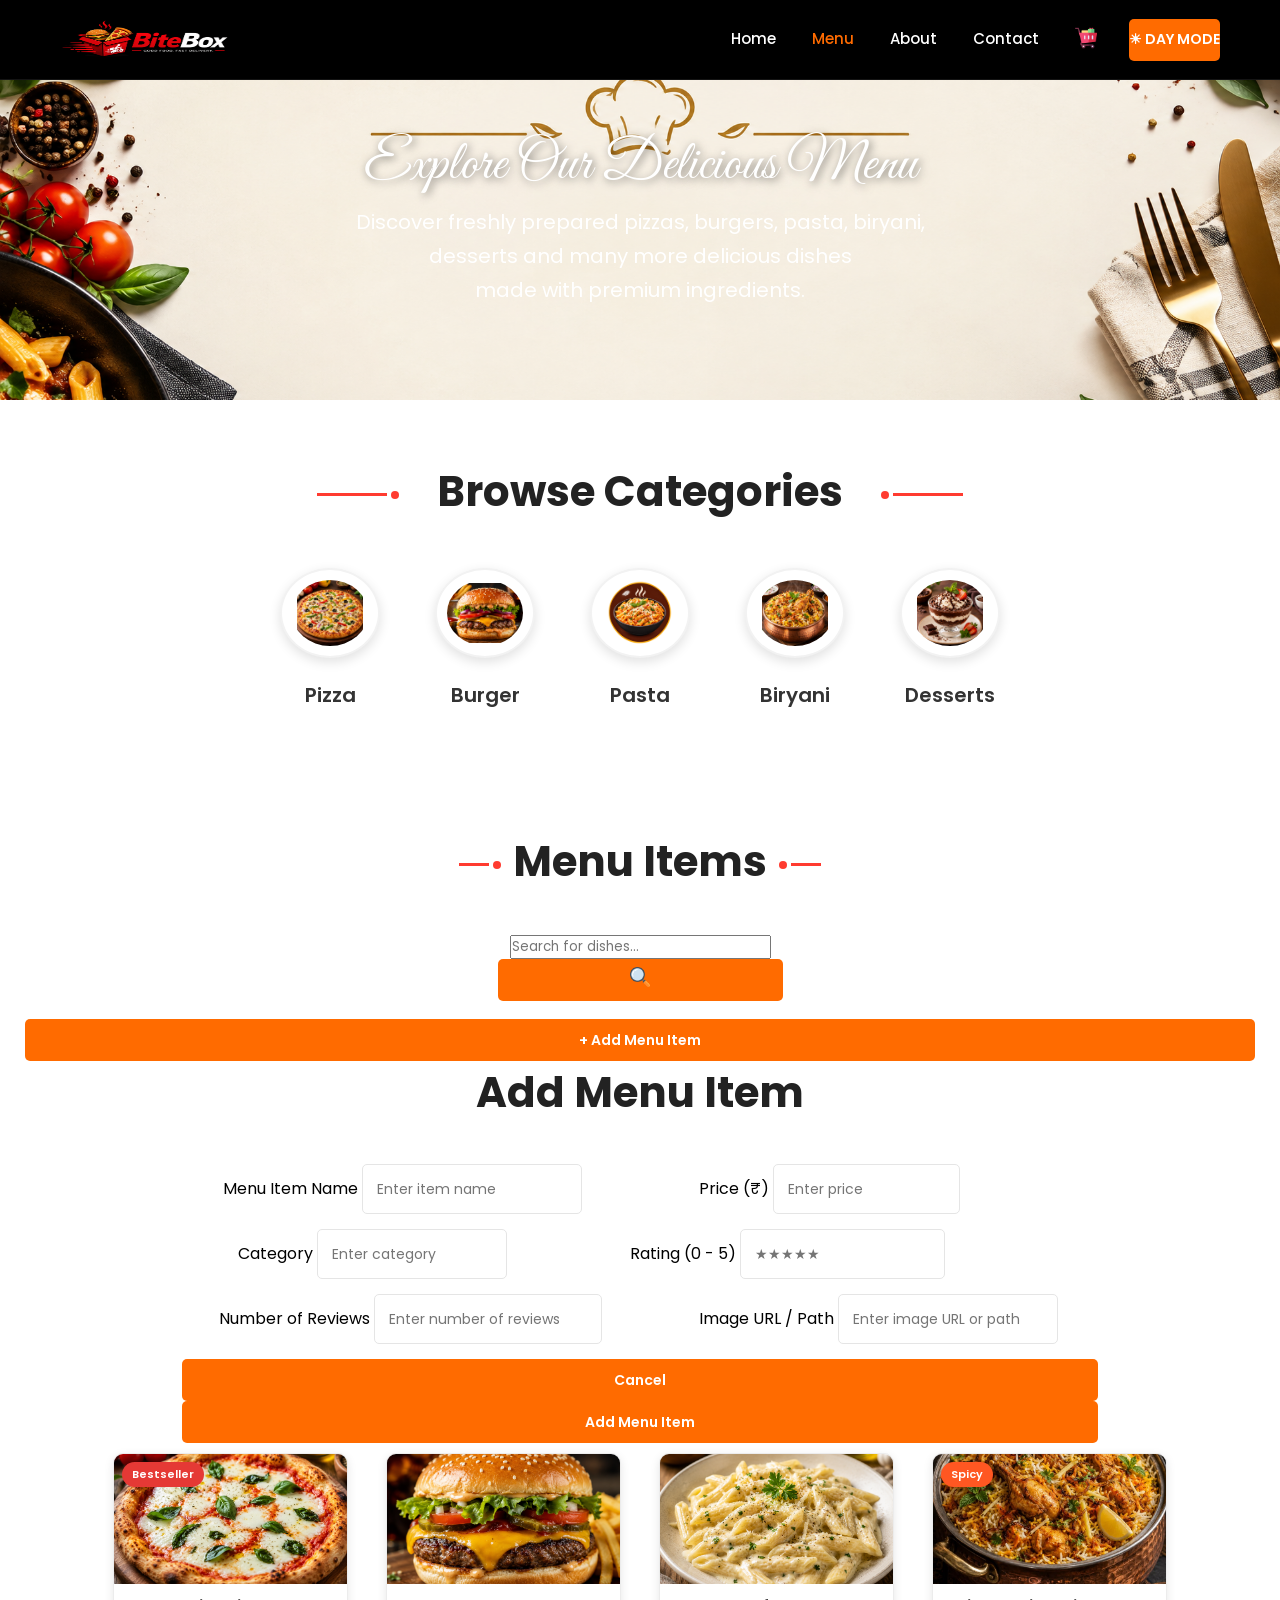
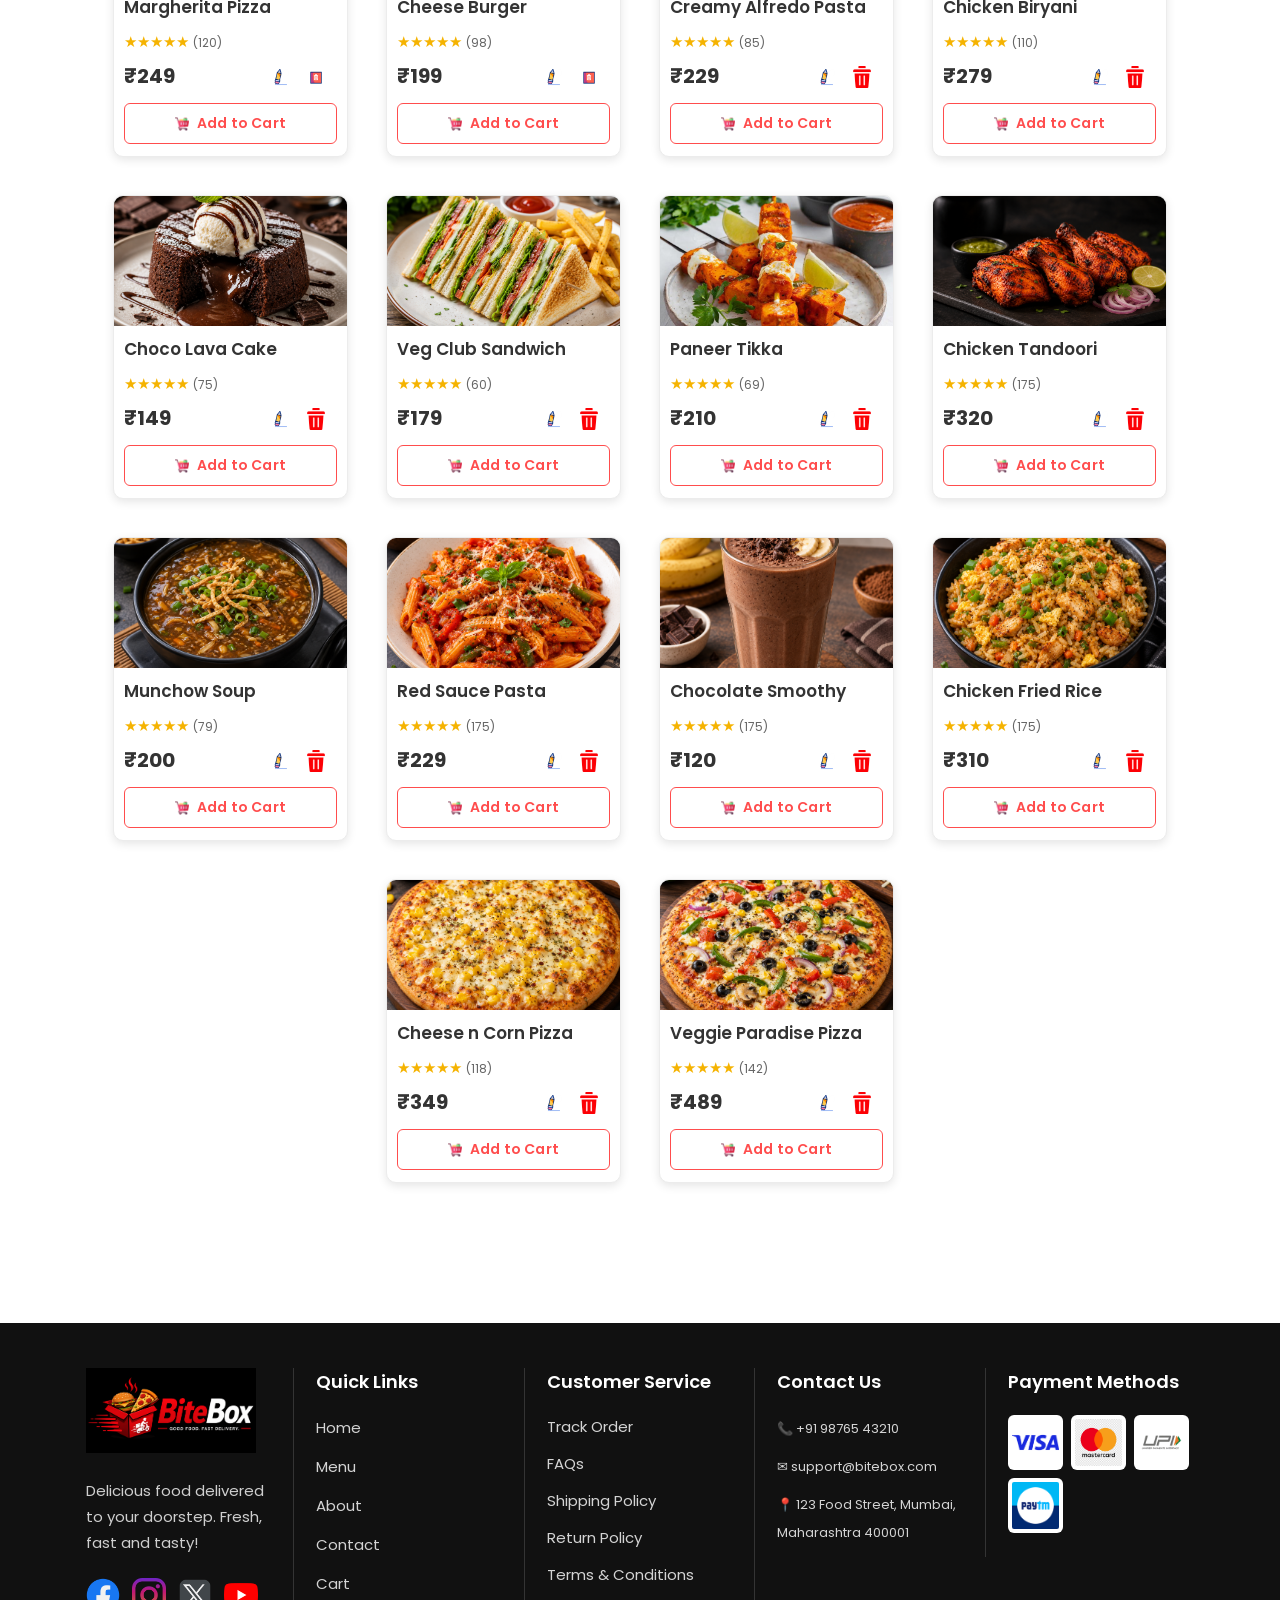
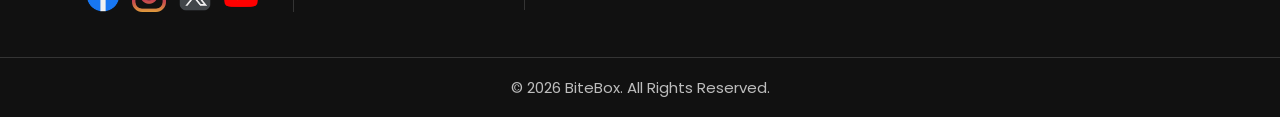
==== commit 7efcf090: "Fix broken image paths Co-Authored-By: Devin AI <158243242+devin-ai-integration[bot]@users.noreply.g" ====
--- a/about.html
+++ b/about.html
@@ -71,7 +71,7 @@
       </article>
 
       <article>
-        <img src="assets/icons/Burger.png" alt="Burger" width="120" height="120">
+        <img src="assets/images/Burger.png" alt="Burger" width="120" height="120">
         <h3>Burger</h3>
       </article>
 
@@ -290,7 +290,7 @@
          <div class="menu-actions">
 
           <button type="button" class="update-menu-btn">
-            <img src="assets/icons/edit.png">
+            <img src="assets/icons/edit.gif">
           </button>
 
           <button type="button" class="delete-menu-btn">
@@ -312,7 +312,7 @@
 
         <span class="tag spicy">Spicy</span>
 
-        <img src="assets/images/chicken-biryani.png" alt="Chicken Biryani">
+        <img src="assets/images/biryani.jpg" alt="Chicken Biryani">
 
         <h3>Chicken Biryani</h3>
 
@@ -326,7 +326,7 @@
          <div class="menu-actions">
 
           <button type="button" class="update-menu-btn">
-            <img src="assets/icons/edit.png">
+            <img src="assets/icons/edit.gif">
           </button>
 
           <button type="button" class="delete-menu-btn">
@@ -360,7 +360,7 @@
          <div class="menu-actions">
 
           <button type="button" class="update-menu-btn">
-            <img src="assets/icons/edit.png">
+            <img src="assets/icons/edit.gif">
           </button>
 
           <button type="button" class="delete-menu-btn">
@@ -394,7 +394,7 @@
          <div class="menu-actions">
 
           <button type="button" class="update-menu-btn">
-            <img src="assets/icons/edit.png">
+            <img src="assets/icons/edit.gif">
           </button>
 
           <button type="button" class="delete-menu-btn">
@@ -414,7 +414,7 @@
 
       <article data-category="tandoor">
 
-        <img src="assets/images/paneer-tikka.png">
+        <img src="assets/images/paneer-tikka.jpg">
 
         <h3>Paneer Tikka</h3>
 
@@ -428,7 +428,7 @@
          <div class="menu-actions">
 
           <button type="button" class="update-menu-btn">
-            <img src="assets/icons/edit.png">
+            <img src="assets/icons/edit.gif">
           </button>
 
           <button type="button" class="delete-menu-btn">
@@ -462,7 +462,7 @@
          <div class="menu-actions">
 
           <button type="button" class="update-menu-btn">
-            <img src="assets/icons/edit.png">
+            <img src="assets/icons/edit.gif">
           </button>
 
           <button type="button" class="delete-menu-btn">
@@ -496,7 +496,7 @@
          <div class="menu-actions">
 
           <button type="button" class="update-menu-btn">
-            <img src="assets/icons/edit.png">
+            <img src="assets/icons/edit.gif">
           </button>
 
           <button type="button" class="delete-menu-btn">
@@ -530,7 +530,7 @@
          <div class="menu-actions">
 
           <button type="button" class="update-menu-btn">
-            <img src="assets/icons/edit.png">
+            <img src="assets/icons/edit.gif">
           </button>
 
           <button type="button" class="delete-menu-btn">
@@ -564,7 +564,7 @@
          <div class="menu-actions">
 
           <button type="button" class="update-menu-btn">
-            <img src="assets/icons/edit.png">
+            <img src="assets/icons/edit.gif">
           </button>
 
           <button type="button" class="delete-menu-btn">
@@ -600,7 +600,7 @@
          <div class="menu-actions">
 
           <button type="button" class="update-menu-btn">
-            <img src="assets/icons/edit.png">
+            <img src="assets/icons/edit.gif">
           </button>
 
           <button type="button" class="delete-menu-btn">
@@ -622,7 +622,7 @@
 
       <article data-category="pizza">
 
-        <img src="assets/images/cheese-n-corn.png">
+        <img src="assets/images/Cheese n Corn Pizza.png">
 
         <h3>Cheese n Corn Pizza</h3>
 
@@ -636,7 +636,7 @@
          <div class="menu-actions">
 
           <button type="button" class="update-menu-btn">
-            <img src="assets/icons/edit.png">
+            <img src="assets/icons/edit.gif">
           </button>
 
           <button type="button" class="delete-menu-btn">
@@ -656,7 +656,7 @@
 
       <article data-category="pizza">
 
-        <img src="assets/images/veggie-paradise.png">
+        <img src="assets/images/Veggie Paradise Pizza.png">
 
         <h3>Veggie Paradise Pizza</h3>
 
@@ -670,7 +670,7 @@
          <div class="menu-actions">
 
           <button type="button" class="update-menu-btn">
-            <img src="assets/icons/edit.png">
+            <img src="assets/icons/edit.gif">
           </button>
 
           <button type="button" class="delete-menu-btn">
